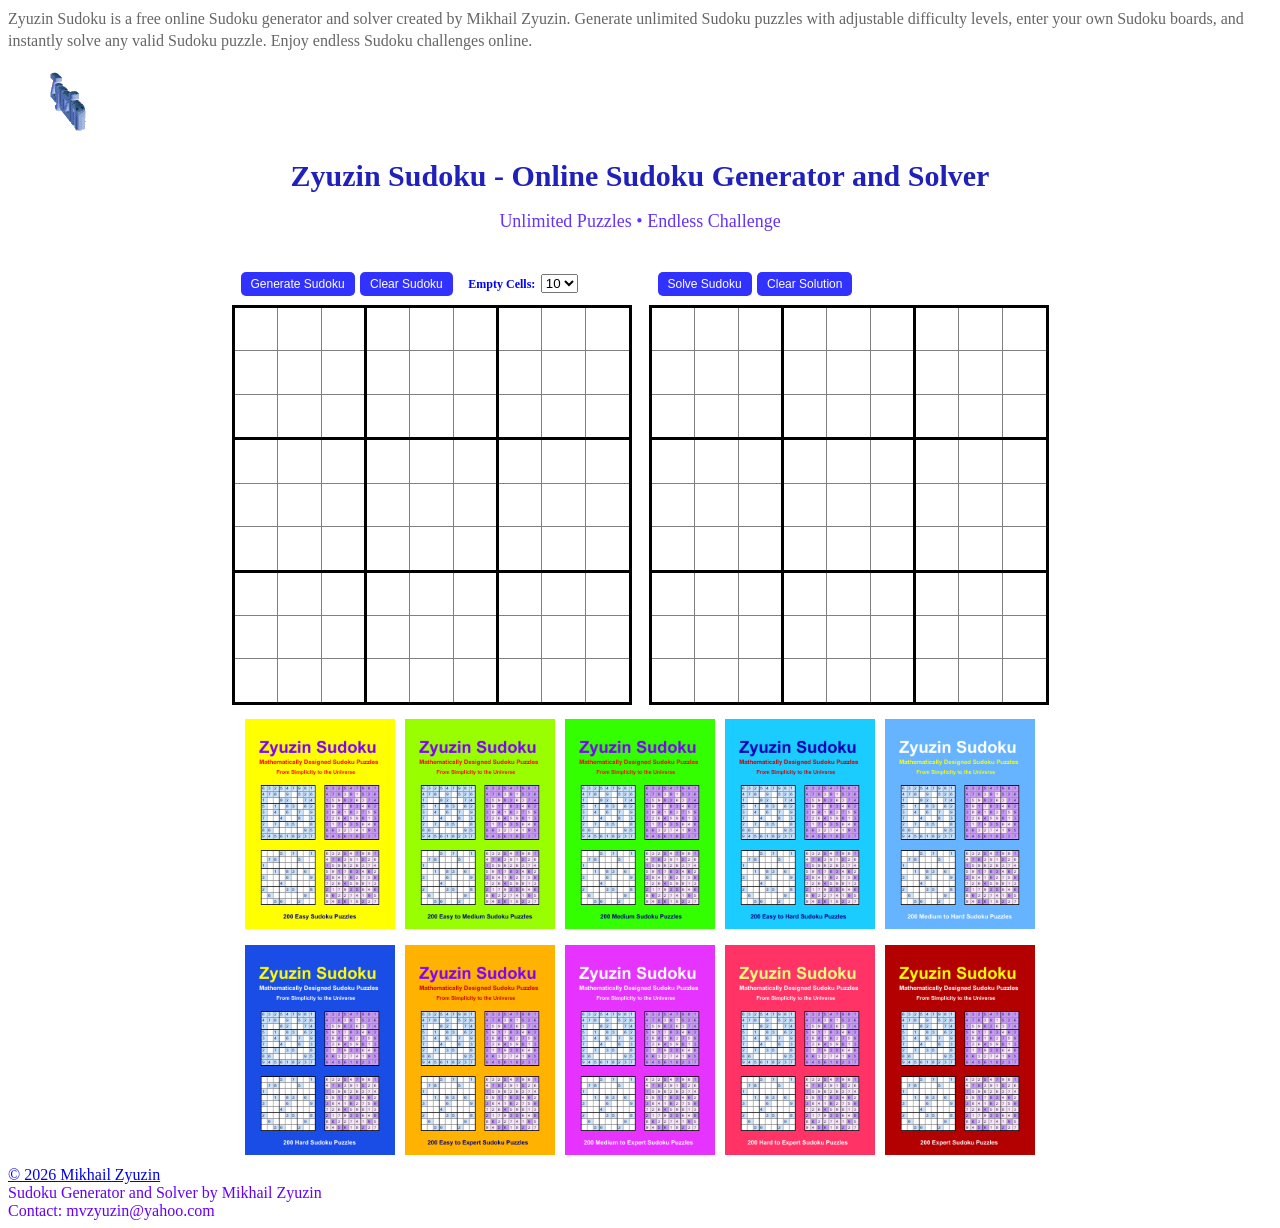
==== index.html @ 565ea564 "Update index.html" ====
<!DOCTYPE html>
<html lang="en">

<head>

<!-- Google tag (gtag.js) -->
<script async src="https://www.googletagmanager.com/gtag/js?id=G-D65B7WXQ1Y"></script>
<script>
  window.dataLayer = window.dataLayer || [];
  function gtag(){dataLayer.push(arguments);}
  gtag('js', new Date());

  gtag('config', 'G-D65B7WXQ1Y');
</script>

  <meta charset="UTF-8">
  <meta name="description" content="Online Sudoku generator and solver with adjustable difficulty, custom puzzle entry, and instant solutions. Unlimited puzzles and endless challenges.">
  <meta name="keywords" content="sudoku, sudoku generator, sudoku solver, online sudoku, sudoku puzzle">
  <meta name="viewport" content="width=device-width, initial-scale=1.0">
  <meta name="author" content="Mikhail Zyuzin">

  <title>Zyuzin Sudoku by Mikhail Zyuzin - Online Sudoku Generator and Solver</title>

  <link rel="stylesheet" href="ZyuzinStyle.css">

<!-- https://zyuzinsudoku.github.io -->
<script data-goatcounter="https://zyuzinsudokugithub.goatcounter.com/count"
        async src="//gc.zgo.at/count.js"></script>

<!-- https://https://zyuzinnetlify
<script data-goatcounter="https://zyuzinnetlify.goatcounter.com/count"
        async src="//gc.zgo.at/count.js"></script>
 -->

<!-- zyuzin clarity code for https://zyuzintechnologies.netlify.app
<script type="text/javascript">
    (function(c,l,a,r,i,t,y){
        c[a]=c[a]||function(){(c[a].q=c[a].q||[]).push(arguments)};
        t=l.createElement(r);t.async=1;t.src="https://www.clarity.ms/tag/"+i;
        y=l.getElementsByTagName(r)[0];y.parentNode.insertBefore(t,y);
    })(window, document, "clarity", "script", "x8ys8h2izf");
</script>
-->

<!-- zyuzin clarity code for zyuzinsudoku.github.io -->
<script type="text/javascript">
    (function(c,l,a,r,i,t,y){
        c[a]=c[a]||function(){(c[a].q=c[a].q||[]).push(arguments)};
        t=l.createElement(r);t.async=1;t.src="https://www.clarity.ms/tag/"+i;
        y=l.getElementsByTagName(r)[0];y.parentNode.insertBefore(t,y);
    })(window, document, "clarity", "script", "xbl19ijlrc");
</script>

</head>

<body>

<p class="seo-text">
Zyuzin Sudoku is a free online Sudoku generator and solver created by Mikhail Zyuzin.
Generate unlimited Sudoku puzzles with adjustable difficulty levels, enter your own Sudoku boards,
and instantly solve any valid Sudoku puzzle. Enjoy endless Sudoku challenges online.
</p>

<a href="ZyuzinResume.html"><img src="ZyuzinLogo.gif" alt="Mikhail Zyuzin Resume"></a>

    <h1>Zyuzin Sudoku - Online Sudoku Generator and Solver</h1>
    <h3>Unlimited Puzzles • Endless Challenge</h3>

<table class="main-table">
  <tr>
    <td>

<table class="menu-table">
 <tr>
 <td>
<button type="button" class="btn-primary" onclick="GenerateSudoku()">Generate Sudoku</button>
<button type="button" class="btn-primary" onclick="ClearSudoku()">Clear Sudoku</button>

<label style="color: blue; font-size: 12px;">Empty Cells:</label>
<select name="emptycells" id="emptycells">
  <option value="10">10</option>
  <option value="20">20</option>
  <option value="30">30</option>
  <option value="40">40</option>
  <option value="50">50</option>
  <option value="60">60</option>
  <option value="70">70</option>
</select>

</td>
</tr>
</table> <!-- menu-table -->

<table class="child-table">
  <tr>
    <td><input type="text" class="txt_main" id="a00" inputmode="numeric" pattern="[1-9]" oninput="this.value = this.value.replace(/[^1-9]/g, '')"></td>
    <td><input type="text" class="txt_main" id="a01" inputmode="numeric" pattern="[1-9]" oninput="this.value = this.value.replace(/[^1-9]/g, '')"></td>
    <td><input type="text" class="txt_main" id="a02" inputmode="numeric" pattern="[1-9]" oninput="this.value = this.value.replace(/[^1-9]/g, '')"></td>
    <td><input type="text" class="txt_main" id="a03" inputmode="numeric" pattern="[1-9]" oninput="this.value = this.value.replace(/[^1-9]/g, '')"></td>
    <td><input type="text" class="txt_main" id="a04" inputmode="numeric" pattern="[1-9]" oninput="this.value = this.value.replace(/[^1-9]/g, '')"></td>
    <td><input type="text" class="txt_main" id="a05" inputmode="numeric" pattern="[1-9]" oninput="this.value = this.value.replace(/[^1-9]/g, '')"></td>
    <td><input type="text" class="txt_main" id="a06" inputmode="numeric" pattern="[1-9]" oninput="this.value = this.value.replace(/[^1-9]/g, '')"></td>
    <td><input type="text" class="txt_main" id="a07" inputmode="numeric" pattern="[1-9]" oninput="this.value = this.value.replace(/[^1-9]/g, '')"></td>
    <td><input type="text" class="txt_main" id="a08" inputmode="numeric" pattern="[1-9]" oninput="this.value = this.value.replace(/[^1-9]/g, '')"></td>
  </tr>
  <tr>
    <td><input type="text" class="txt_main" id="a10" inputmode="numeric" pattern="[1-9]" oninput="this.value = this.value.replace(/[^1-9]/g, '')"></td>
    <td><input type="text" class="txt_main" id="a11" inputmode="numeric" pattern="[1-9]" oninput="this.value = this.value.replace(/[^1-9]/g, '')"></td>
    <td><input type="text" class="txt_main" id="a12" inputmode="numeric" pattern="[1-9]" oninput="this.value = this.value.replace(/[^1-9]/g, '')"></td>
    <td><input type="text" class="txt_main" id="a13" inputmode="numeric" pattern="[1-9]" oninput="this.value = this.value.replace(/[^1-9]/g, '')"></td>
    <td><input type="text" class="txt_main" id="a14" inputmode="numeric" pattern="[1-9]" oninput="this.value = this.value.replace(/[^1-9]/g, '')"></td>
    <td><input type="text" class="txt_main" id="a15" inputmode="numeric" pattern="[1-9]" oninput="this.value = this.value.replace(/[^1-9]/g, '')"></td>
    <td><input type="text" class="txt_main" id="a16" inputmode="numeric" pattern="[1-9]" oninput="this.value = this.value.replace(/[^1-9]/g, '')"></td>
    <td><input type="text" class="txt_main" id="a17" inputmode="numeric" pattern="[1-9]" oninput="this.value = this.value.replace(/[^1-9]/g, '')"></td>
    <td><input type="text" class="txt_main" id="a18" inputmode="numeric" pattern="[1-9]" oninput="this.value = this.value.replace(/[^1-9]/g, '')"></td>
  </tr>
  <tr>
    <td><input type="text" class="txt_main" id="a20" inputmode="numeric" pattern="[1-9]" oninput="this.value = this.value.replace(/[^1-9]/g, '')"></td>
    <td><input type="text" class="txt_main" id="a21" inputmode="numeric" pattern="[1-9]" oninput="this.value = this.value.replace(/[^1-9]/g, '')"></td>
    <td><input type="text" class="txt_main" id="a22" inputmode="numeric" pattern="[1-9]" oninput="this.value = this.value.replace(/[^1-9]/g, '')"></td>
    <td><input type="text" class="txt_main" id="a23" inputmode="numeric" pattern="[1-9]" oninput="this.value = this.value.replace(/[^1-9]/g, '')"></td>
    <td><input type="text" class="txt_main" id="a24" inputmode="numeric" pattern="[1-9]" oninput="this.value = this.value.replace(/[^1-9]/g, '')"></td>
    <td><input type="text" class="txt_main" id="a25" inputmode="numeric" pattern="[1-9]" oninput="this.value = this.value.replace(/[^1-9]/g, '')"></td>
    <td><input type="text" class="txt_main" id="a26" inputmode="numeric" pattern="[1-9]" oninput="this.value = this.value.replace(/[^1-9]/g, '')"></td>
    <td><input type="text" class="txt_main" id="a27" inputmode="numeric" pattern="[1-9]" oninput="this.value = this.value.replace(/[^1-9]/g, '')"></td>
    <td><input type="text" class="txt_main" id="a28" inputmode="numeric" pattern="[1-9]" oninput="this.value = this.value.replace(/[^1-9]/g, '')"></td>
  </tr>
  <tr>
    <td><input type="text" class="txt_main" id="a30" inputmode="numeric" pattern="[1-9]" oninput="this.value = this.value.replace(/[^1-9]/g, '')"></td>
    <td><input type="text" class="txt_main" id="a31" inputmode="numeric" pattern="[1-9]" oninput="this.value = this.value.replace(/[^1-9]/g, '')"></td>
    <td><input type="text" class="txt_main" id="a32" inputmode="numeric" pattern="[1-9]" oninput="this.value = this.value.replace(/[^1-9]/g, '')"></td>
    <td><input type="text" class="txt_main" id="a33" inputmode="numeric" pattern="[1-9]" oninput="this.value = this.value.replace(/[^1-9]/g, '')"></td>
    <td><input type="text" class="txt_main" id="a34" inputmode="numeric" pattern="[1-9]" oninput="this.value = this.value.replace(/[^1-9]/g, '')"></td>
    <td><input type="text" class="txt_main" id="a35" inputmode="numeric" pattern="[1-9]" oninput="this.value = this.value.replace(/[^1-9]/g, '')"></td>
    <td><input type="text" class="txt_main" id="a36" inputmode="numeric" pattern="[1-9]" oninput="this.value = this.value.replace(/[^1-9]/g, '')"></td>
    <td><input type="text" class="txt_main" id="a37" inputmode="numeric" pattern="[1-9]" oninput="this.value = this.value.replace(/[^1-9]/g, '')"></td>
    <td><input type="text" class="txt_main" id="a38" inputmode="numeric" pattern="[1-9]" oninput="this.value = this.value.replace(/[^1-9]/g, '')"></td>
  </tr>
  <tr>
    <td><input type="text" class="txt_main" id="a40" inputmode="numeric" pattern="[1-9]" oninput="this.value = this.value.replace(/[^1-9]/g, '')"></td>
    <td><input type="text" class="txt_main" id="a41" inputmode="numeric" pattern="[1-9]" oninput="this.value = this.value.replace(/[^1-9]/g, '')"></td>
    <td><input type="text" class="txt_main" id="a42" inputmode="numeric" pattern="[1-9]" oninput="this.value = this.value.replace(/[^1-9]/g, '')"></td>
    <td><input type="text" class="txt_main" id="a43" inputmode="numeric" pattern="[1-9]" oninput="this.value = this.value.replace(/[^1-9]/g, '')"></td>
    <td><input type="text" class="txt_main" id="a44" inputmode="numeric" pattern="[1-9]" oninput="this.value = this.value.replace(/[^1-9]/g, '')"></td>
    <td><input type="text" class="txt_main" id="a45" inputmode="numeric" pattern="[1-9]" oninput="this.value = this.value.replace(/[^1-9]/g, '')"></td>
    <td><input type="text" class="txt_main" id="a46" inputmode="numeric" pattern="[1-9]" oninput="this.value = this.value.replace(/[^1-9]/g, '')"></td>
    <td><input type="text" class="txt_main" id="a47" inputmode="numeric" pattern="[1-9]" oninput="this.value = this.value.replace(/[^1-9]/g, '')"></td>
    <td><input type="text" class="txt_main" id="a48" inputmode="numeric" pattern="[1-9]" oninput="this.value = this.value.replace(/[^1-9]/g, '')"></td>
  </tr>
  <tr>
    <td><input type="text" class="txt_main" id="a50" inputmode="numeric" pattern="[1-9]" oninput="this.value = this.value.replace(/[^1-9]/g, '')"></td>
    <td><input type="text" class="txt_main" id="a51" inputmode="numeric" pattern="[1-9]" oninput="this.value = this.value.replace(/[^1-9]/g, '')"></td>
    <td><input type="text" class="txt_main" id="a52" inputmode="numeric" pattern="[1-9]" oninput="this.value = this.value.replace(/[^1-9]/g, '')"></td>
    <td><input type="text" class="txt_main" id="a53" inputmode="numeric" pattern="[1-9]" oninput="this.value = this.value.replace(/[^1-9]/g, '')"></td>
    <td><input type="text" class="txt_main" id="a54" inputmode="numeric" pattern="[1-9]" oninput="this.value = this.value.replace(/[^1-9]/g, '')"></td>
    <td><input type="text" class="txt_main" id="a55" inputmode="numeric" pattern="[1-9]" oninput="this.value = this.value.replace(/[^1-9]/g, '')"></td>
    <td><input type="text" class="txt_main" id="a56" inputmode="numeric" pattern="[1-9]" oninput="this.value = this.value.replace(/[^1-9]/g, '')"></td>
    <td><input type="text" class="txt_main" id="a57" inputmode="numeric" pattern="[1-9]" oninput="this.value = this.value.replace(/[^1-9]/g, '')"></td>
    <td><input type="text" class="txt_main" id="a58" inputmode="numeric" pattern="[1-9]" oninput="this.value = this.value.replace(/[^1-9]/g, '')"></td>
  </tr>
  <tr>
    <td><input type="text" class="txt_main" id="a60" inputmode="numeric" pattern="[1-9]" oninput="this.value = this.value.replace(/[^1-9]/g, '')"></td>
    <td><input type="text" class="txt_main" id="a61" inputmode="numeric" pattern="[1-9]" oninput="this.value = this.value.replace(/[^1-9]/g, '')"></td>
    <td><input type="text" class="txt_main" id="a62" inputmode="numeric" pattern="[1-9]" oninput="this.value = this.value.replace(/[^1-9]/g, '')"></td>
    <td><input type="text" class="txt_main" id="a63" inputmode="numeric" pattern="[1-9]" oninput="this.value = this.value.replace(/[^1-9]/g, '')"></td>
    <td><input type="text" class="txt_main" id="a64" inputmode="numeric" pattern="[1-9]" oninput="this.value = this.value.replace(/[^1-9]/g, '')"></td>
    <td><input type="text" class="txt_main" id="a65" inputmode="numeric" pattern="[1-9]" oninput="this.value = this.value.replace(/[^1-9]/g, '')"></td>
    <td><input type="text" class="txt_main" id="a66" inputmode="numeric" pattern="[1-9]" oninput="this.value = this.value.replace(/[^1-9]/g, '')"></td>
    <td><input type="text" class="txt_main" id="a67" inputmode="numeric" pattern="[1-9]" oninput="this.value = this.value.replace(/[^1-9]/g, '')"></td>
    <td><input type="text" class="txt_main" id="a68" inputmode="numeric" pattern="[1-9]" oninput="this.value = this.value.replace(/[^1-9]/g, '')"></td>
  </tr>
  <tr>
    <td><input type="text" class="txt_main" id="a70" inputmode="numeric" pattern="[1-9]" oninput="this.value = this.value.replace(/[^1-9]/g, '')"></td>
    <td><input type="text" class="txt_main" id="a71" inputmode="numeric" pattern="[1-9]" oninput="this.value = this.value.replace(/[^1-9]/g, '')"></td>
    <td><input type="text" class="txt_main" id="a72" inputmode="numeric" pattern="[1-9]" oninput="this.value = this.value.replace(/[^1-9]/g, '')"></td>
    <td><input type="text" class="txt_main" id="a73" inputmode="numeric" pattern="[1-9]" oninput="this.value = this.value.replace(/[^1-9]/g, '')"></td>
    <td><input type="text" class="txt_main" id="a74" inputmode="numeric" pattern="[1-9]" oninput="this.value = this.value.replace(/[^1-9]/g, '')"></td>
    <td><input type="text" class="txt_main" id="a75" inputmode="numeric" pattern="[1-9]" oninput="this.value = this.value.replace(/[^1-9]/g, '')"></td>
    <td><input type="text" class="txt_main" id="a76" inputmode="numeric" pattern="[1-9]" oninput="this.value = this.value.replace(/[^1-9]/g, '')"></td>
    <td><input type="text" class="txt_main" id="a77" inputmode="numeric" pattern="[1-9]" oninput="this.value = this.value.replace(/[^1-9]/g, '')"></td>
    <td><input type="text" class="txt_main" id="a78" inputmode="numeric" pattern="[1-9]" oninput="this.value = this.value.replace(/[^1-9]/g, '')"></td>
  </tr>
  <tr>
    <td><input type="text" class="txt_main" id="a80" inputmode="numeric" pattern="[1-9]" oninput="this.value = this.value.replace(/[^1-9]/g, '')"></td>
    <td><input type="text" class="txt_main" id="a81" inputmode="numeric" pattern="[1-9]" oninput="this.value = this.value.replace(/[^1-9]/g, '')"></td>
    <td><input type="text" class="txt_main" id="a82" inputmode="numeric" pattern="[1-9]" oninput="this.value = this.value.replace(/[^1-9]/g, '')"></td>
    <td><input type="text" class="txt_main" id="a83" inputmode="numeric" pattern="[1-9]" oninput="this.value = this.value.replace(/[^1-9]/g, '')"></td>
    <td><input type="text" class="txt_main" id="a84" inputmode="numeric" pattern="[1-9]" oninput="this.value = this.value.replace(/[^1-9]/g, '')"></td>
    <td><input type="text" class="txt_main" id="a85" inputmode="numeric" pattern="[1-9]" oninput="this.value = this.value.replace(/[^1-9]/g, '')"></td>
    <td><input type="text" class="txt_main" id="a86" inputmode="numeric" pattern="[1-9]" oninput="this.value = this.value.replace(/[^1-9]/g, '')"></td>
    <td><input type="text" class="txt_main" id="a87" inputmode="numeric" pattern="[1-9]" oninput="this.value = this.value.replace(/[^1-9]/g, '')"></td>
    <td><input type="text" class="txt_main" id="a88" inputmode="numeric" pattern="[1-9]" oninput="this.value = this.value.replace(/[^1-9]/g, '')"></td>
  </tr>

</table> <!-- child-table -->

    </td>
    <td>

<table class="menu-table">
<tr>
<td>
<button type="button" class="btn-primary" onclick="SolveSudokuZyuzin()">Solve Sudoku</button>
<button type="button" class="btn-primary" onclick="ClearSolution()">Clear Solution</button>
</tr>
</td>
</table> <!-- menu-table -->

<table class="child-table">
  <tr>
    <td id="b00"></td>
    <td id="b01"></td>
    <td id="b02"></td>
    <td id="b03"></td>
    <td id="b04"></td>
    <td id="b05"></td>
    <td id="b06"></td>
    <td id="b07"></td>
    <td id="b08"></td>
  </tr>
  <tr>
    <td id="b10"></td>
    <td id="b11"></td>
    <td id="b12"></td>
    <td id="b13"></td>
    <td id="b14"></td>
    <td id="b15"></td>
    <td id="b16"></td>
    <td id="b17"></td>
    <td id="b18"></td>
  </tr>
  <tr>
    <td id="b20"></td>
    <td id="b21"></td>
    <td id="b22"></td>
    <td id="b23"></td>
    <td id="b24"></td>
    <td id="b25"></td>
    <td id="b26"></td>
    <td id="b27"></td>
    <td id="b28"></td>
  </tr>
  <tr>
    <td id="b30"></td>
    <td id="b31"></td>
    <td id="b32"></td>
    <td id="b33"></td>
    <td id="b34"></td>
    <td id="b35"></td>
    <td id="b36"></td>
    <td id="b37"></td>
    <td id="b38"></td>
  </tr>
  <tr>
    <td id="b40"></td>
    <td id="b41"></td>
    <td id="b42"></td>
    <td id="b43"></td>
    <td id="b44"></td>
    <td id="b45"></td>
    <td id="b46"></td>
    <td id="b47"></td>
    <td id="b48"></td>
  </tr>
  <tr>
    <td id="b50"></td>
    <td id="b51"></td>
    <td id="b52"></td>
    <td id="b53"></td>
    <td id="b54"></td>
    <td id="b55"></td>
    <td id="b56"></td>
    <td id="b57"></td>
    <td id="b58"></td>
  </tr>
  <tr>
    <td id="b60"></td>
    <td id="b61"></td>
    <td id="b62"></td>
    <td id="b63"></td>
    <td id="b64"></td>
    <td id="b65"></td>
    <td id="b66"></td>
    <td id="b67"></td>
    <td id="b68"></td>
  </tr>
  <tr>
    <td id="b70"></td>
    <td id="b71"></td>
    <td id="b72"></td>
    <td id="b73"></td>
    <td id="b74"></td>
    <td id="b75"></td>
    <td id="b76"></td>
    <td id="b77"></td>
    <td id="b78"></td>
  </tr>
  <tr>
    <td id="b80"></td>
    <td id="b81"></td>
    <td id="b82"></td>
    <td id="b83"></td>
    <td id="b84"></td>
    <td id="b85"></td>
    <td id="b86"></td>
    <td id="b87"></td>
    <td id="b88"></td>
  </tr>
</table> <!-- child-table -->

    </td>
  </tr>
</table> <!-- main-table -->

<!--
<ul>
    <li><a href="mvzyuzin.gumroad.com/l/prqxoy">Zyuzin Sudoku Book 200 Easy</a></li>
    <li><a href="mvzyuzin.gumroad.com/l/tgrbd">Zyuzin Sudoku Book 200 Easy-Medium</a></li>
    <li><a href="mvzyuzin.gumroad.com/l/pexjwo">Zyuzin Sudoku Book 200 Medium</a></li>
    <li><a href="mvzyuzin.gumroad.com/l/cirii">Zyuzin Sudoku Book 200 Easy-Hard</a></li>
    <li><a href="mvzyuzin.gumroad.com/l/ijlyk">Zyuzin Sudoku Book 200 Medium-Hard</a></li>
    <li><a href="mvzyuzin.gumroad.com/l/zcqxch">Zyuzin Sudoku Book 200 Hard</a></li>
    <li><a href="mvzyuzin.gumroad.com/l/ssqut">Zyuzin Sudoku Book 200 Easy-Expert</a></li>
    <li><a href="mvzyuzin.gumroad.com/l/kgzjwp">Zyuzin Sudoku Book 200 Medium-Expert</a></li>
    <li><a href="mvzyuzin.gumroad.com/l/sbpeo">Zyuzin Sudoku Book 200 Hard-Expert</a></li>
    <li><a href="mvzyuzin.gumroad.com/l/xpugpn">Zyuzin Sudoku Book 200 Expert</a></li>
    <li><a href="https://mvzyuzin.gumroad.com/l/oexip">Zyuzin Sudoku Book 2000 Sudoku Puzzle Bundle</a></li>
</ul>
-->

<table class="link-table">
<tr>
<td align="center"><a href="https://mvzyuzin.gumroad.com/l/prqxoy" target="_blank"><img src="Zyuzin Sudoku Book Logo 200 Easy.png" alt="Site 1" width="150"></a></td>
<td align="center"><a href="https://mvzyuzin.gumroad.com/l/tgrbd" target="_blank"><img src="Zyuzin Sudoku Book Logo 200 Easy-Medium.png" alt="Site 2" width="150"></a></td>
<td align="center"><a href="https://mvzyuzin.gumroad.com/l/pexjwo" target="_blank"><img src="Zyuzin Sudoku Book Logo 200 Medium.png" alt="Site 1" width="150"></a></td>
<td align="center"><a href="https://mvzyuzin.gumroad.com/l/cirii" target="_blank"><img src="Zyuzin Sudoku Book Logo 200 Easy-Hard.png" alt="Site 1" width="150"></a></td>
<td align="center"><a href="https://mvzyuzin.gumroad.com/l/ijlyk" target="_blank"><img src="Zyuzin Sudoku Book Logo 200 Medium-Hard.png" alt="Site 1" width="150"></a></td>
</tr>
<tr>
<td align="center"><a href="https://mvzyuzin.gumroad.com/l/zcqxch" target="_blank"><img src="Zyuzin Sudoku Book Logo 200 Hard.png" alt="Site 1" width="150"></a></td>
<td align="center"><a href="https://mvzyuzin.gumroad.com/l/ssqut" target="_blank"><img src="Zyuzin Sudoku Book Logo 200 Easy-Expert.png" alt="Site 1" width="150"></a></td>
<td align="center"><a href="https://mvzyuzin.gumroad.com/l/kgzjwp" target="_blank"><img src="Zyuzin Sudoku Book Logo 200 Medium-Expert.png" alt="Site 1" width="150"></a></td>
<td align="center"><a href="https://mvzyuzin.gumroad.com/l/sbpeo" target="_blank"><img src="Zyuzin Sudoku Book Logo 200 Hard-Expert.png" alt="Site 1" width="150"></a></td>
<td align="center"><a href="https://mvzyuzin.gumroad.com/l/xpugpn" target="_blank"><img src="Zyuzin Sudoku Book Logo 200 Expert.png" alt="Site 1" width="150"></a></td>
</tr>
</table>

<footer>
    <a href="ZyuzinResume.html">© 2026 Mikhail Zyuzin</a><br>
    Sudoku Generator and Solver by Mikhail Zyuzin<br>
    Contact: mvzyuzin@yahoo.com
</footer>

<script src="ZyuzinJavaScript.js"></script>

<script>
window.addEventListener('load', function() {
    const loadTime = performance.now();
    console.log('Page loaded in ' + loadTime.toFixed(0) + ' ms');
});
</script>

</body>
</html>
---- ZyuzinStyle.css ----
.seo-text {
  font-size: 16px;
  color: #666666;
  margin: 0 0 15px 0;
  line-height: 1.4;
}

h1 {
  text-align: center;
  font-size: 30px;
  color: #2020BB;
  margin-bottom: 10px;
}

h2 {
  text-align: center;
  font-size: 18px;
  color: #404040;
  margin-top: 1;
  margin-bottom: 1;
}

h3 {
  text-align: center;
  font-size: 18px;
  color: #6432FF;
  font-weight: normal;
  margin-top: 1;
}

label {
  margin-left: 10px; /* Pushes the label 10px to the right */
  color: blue;
}

.btn-primary {
  background-color: #3232FF; /* Blue background */
  color: white;              /* White text */
  padding: 5px 10px;         /* Space around text */
  border: none;              /* Remove default border */
  border-radius: 5px;        /* Rounded corners */
  cursor: pointer;           /* Hand cursor on hover */
  font-size: 12px;
  transition: 0.3s;          /* Smooth transition for effects */
}

/* Hover state */
.btn-primary:hover {
  background-color: #0056b3; /* Darker blue on hover */
}

.btn-test {
  background-color: green; /* Blue background */
  color: white;              /* White text */
  padding: 5px 10px;         /* Space around text */
  border: none;              /* Remove default border */
  border-radius: 5px;        /* Rounded corners */
  cursor: pointer;           /* Hand cursor on hover */
  font-size: 12px;
  transition: 0.3s;          /* Smooth transition for effects */
}

/* Hover state */
.btn-test:hover {
  background-color: #0056b3; /* Darker blue on hover */
}

table {
  border-collapse: collapse; /* Merges double borders into one line */
  border: none; /* Removes the border entirely */
}

.link-table {
  border: none;
  padding: 5px;
  margin-left: auto;
  margin-right: auto;
}

.link-table th, .link-table td {
  border: none;
  padding: 5px;
}

.main-table {
  margin-left: auto;
  margin-right: auto;
  border-color: black;
}

.main-table th, .main-table td {
    border-color: white
}

.menu-table th, .menu-table td {
    border-color: white;
}

.child-table {
    border-collapse: collapse;
    table-layout: fixed;
    width: 400px;
    height: 400px;
    border: 3px solid black;
}

.child-table th, .child-table td {
    border-color: grey;
}

th, td {
  border: 1px solid black; /* Applies the single line border */
  padding: 8px;           /* Adds space inside the cells */
  color: #646464;
  font-size: 22px;
  font-weight: bold; 
  text-align: center;
}

.child-table td:nth-child(3n) { border-right: 3px solid black; }
.child-table tr:nth-child(3n) td { border-bottom: 3px solid black; }

td:empty::after {
  content: "\00a0"; /* Non-breaking space */
  visibility: hidden;
}

input[type="text"] {
  text-align: center;
}

.txt_main {
  border: none; /*Removes the default static border */
  outline: none; /* Removes the highlight/border when clicked (focus) */
  width: 1ch;
  color: #323232;
  font-size: 20px;
  font-weight: bold; 
  text-align: center;
}

.txt-test {
  color: red;
  font-size: 12px;
}

input[type="number"] {
  width: 1ch;
  border: none; /*Removes the default static border */
}

footer {
  background-color: white;
  color: #6400ff;
/* padding: 20px; */
}
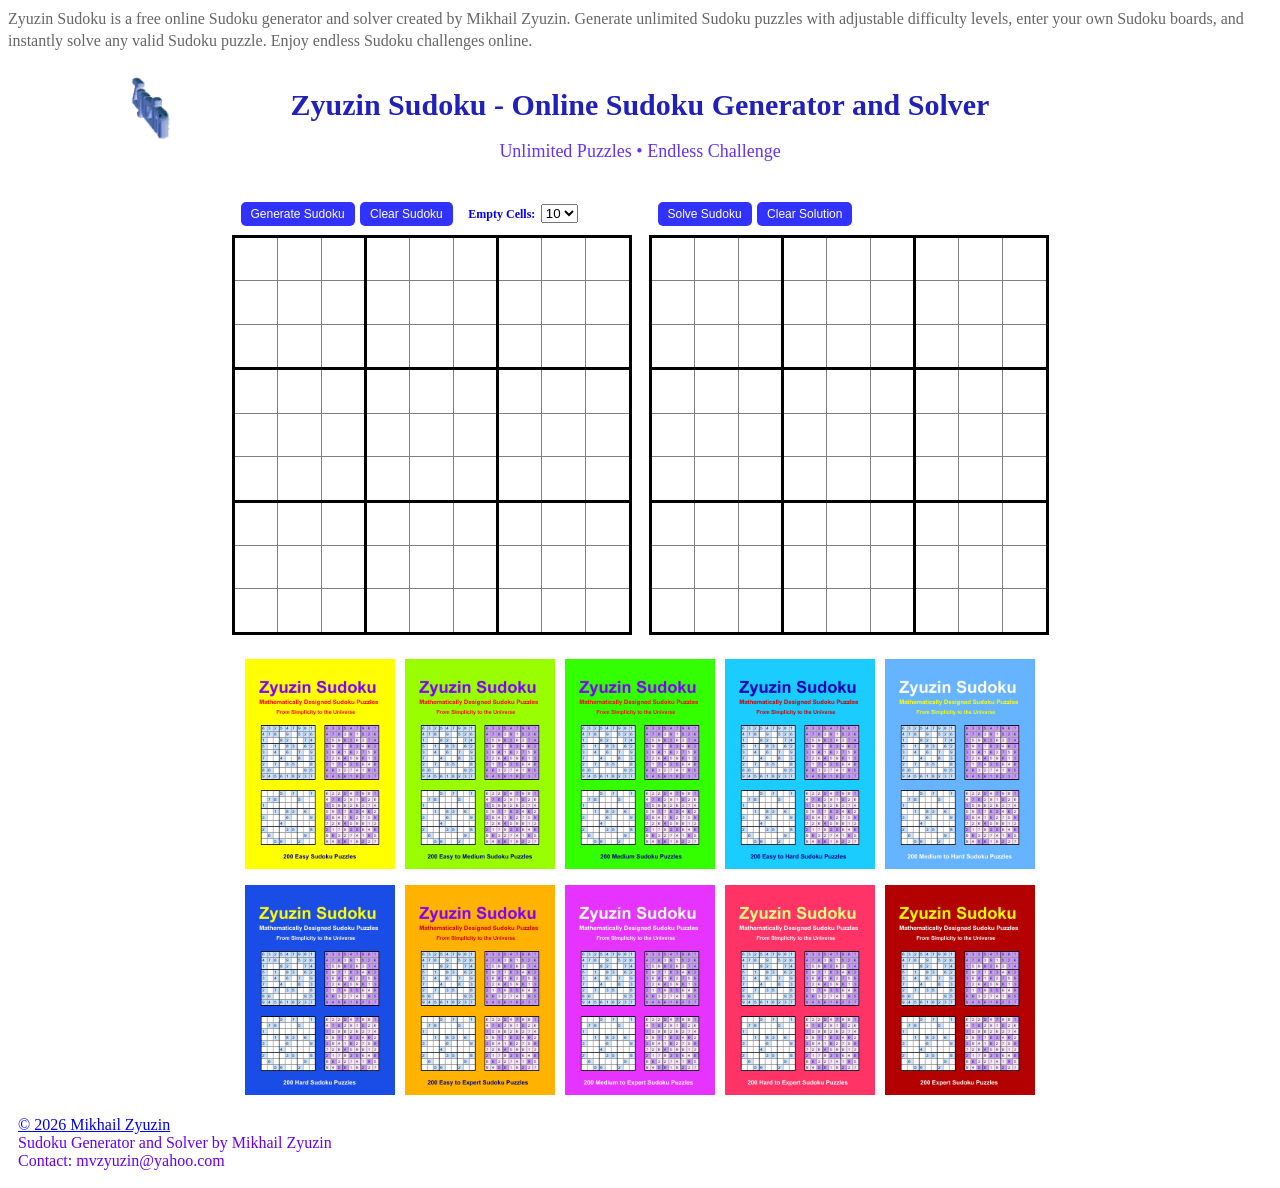
==== commit 0676ef8e: "Update index.html" ====
--- a/index.html
+++ b/index.html
@@ -23,9 +23,10 @@
 
   <link rel="stylesheet" href="ZyuzinStyle.css">
 
-<!-- https://zyuzinsudoku.github.io -->
+<!-- https://zyuzinsudoku.github.io
 <script data-goatcounter="https://zyuzinsudokugithub.goatcounter.com/count"
         async src="//gc.zgo.at/count.js"></script>
+-->
 
 <!-- https://https://zyuzinnetlify
 <script data-goatcounter="https://zyuzinnetlify.goatcounter.com/count"
@@ -61,9 +62,10 @@
 and instantly solve any valid Sudoku puzzle. Enjoy endless Sudoku challenges online.
 </p>
 
-<a href="ZyuzinResume.html"><img src="ZyuzinLogo.gif" alt="Mikhail Zyuzin Resume"></a>
-
+<div class="header">
+    <a href="ZyuzinResume.html"><img class="logo" src="ZyuzinLogo.gif" alt="Mikhail Zyuzin Resume"></a>
     <h1>Zyuzin Sudoku - Online Sudoku Generator and Solver</h1>
+</div>
     <h3>Unlimited Puzzles • Endless Challenge</h3>
 
 <table class="main-table">
@@ -93,103 +95,105 @@
 
 <table class="child-table">
   <tr>
-    <td><input type="text" class="txt_main" id="a00" inputmode="numeric" pattern="[1-9]" oninput="this.value = this.value.replace(/[^1-9]/g, '')"></td>
-    <td><input type="text" class="txt_main" id="a01" inputmode="numeric" pattern="[1-9]" oninput="this.value = this.value.replace(/[^1-9]/g, '')"></td>
-    <td><input type="text" class="txt_main" id="a02" inputmode="numeric" pattern="[1-9]" oninput="this.value = this.value.replace(/[^1-9]/g, '')"></td>
-    <td><input type="text" class="txt_main" id="a03" inputmode="numeric" pattern="[1-9]" oninput="this.value = this.value.replace(/[^1-9]/g, '')"></td>
-    <td><input type="text" class="txt_main" id="a04" inputmode="numeric" pattern="[1-9]" oninput="this.value = this.value.replace(/[^1-9]/g, '')"></td>
-    <td><input type="text" class="txt_main" id="a05" inputmode="numeric" pattern="[1-9]" oninput="this.value = this.value.replace(/[^1-9]/g, '')"></td>
-    <td><input type="text" class="txt_main" id="a06" inputmode="numeric" pattern="[1-9]" oninput="this.value = this.value.replace(/[^1-9]/g, '')"></td>
-    <td><input type="text" class="txt_main" id="a07" inputmode="numeric" pattern="[1-9]" oninput="this.value = this.value.replace(/[^1-9]/g, '')"></td>
-    <td><input type="text" class="txt_main" id="a08" inputmode="numeric" pattern="[1-9]" oninput="this.value = this.value.replace(/[^1-9]/g, '')"></td>
-  </tr>
-  <tr>
-    <td><input type="text" class="txt_main" id="a10" inputmode="numeric" pattern="[1-9]" oninput="this.value = this.value.replace(/[^1-9]/g, '')"></td>
-    <td><input type="text" class="txt_main" id="a11" inputmode="numeric" pattern="[1-9]" oninput="this.value = this.value.replace(/[^1-9]/g, '')"></td>
-    <td><input type="text" class="txt_main" id="a12" inputmode="numeric" pattern="[1-9]" oninput="this.value = this.value.replace(/[^1-9]/g, '')"></td>
-    <td><input type="text" class="txt_main" id="a13" inputmode="numeric" pattern="[1-9]" oninput="this.value = this.value.replace(/[^1-9]/g, '')"></td>
-    <td><input type="text" class="txt_main" id="a14" inputmode="numeric" pattern="[1-9]" oninput="this.value = this.value.replace(/[^1-9]/g, '')"></td>
-    <td><input type="text" class="txt_main" id="a15" inputmode="numeric" pattern="[1-9]" oninput="this.value = this.value.replace(/[^1-9]/g, '')"></td>
-    <td><input type="text" class="txt_main" id="a16" inputmode="numeric" pattern="[1-9]" oninput="this.value = this.value.replace(/[^1-9]/g, '')"></td>
-    <td><input type="text" class="txt_main" id="a17" inputmode="numeric" pattern="[1-9]" oninput="this.value = this.value.replace(/[^1-9]/g, '')"></td>
-    <td><input type="text" class="txt_main" id="a18" inputmode="numeric" pattern="[1-9]" oninput="this.value = this.value.replace(/[^1-9]/g, '')"></td>
-  </tr>
-  <tr>
-    <td><input type="text" class="txt_main" id="a20" inputmode="numeric" pattern="[1-9]" oninput="this.value = this.value.replace(/[^1-9]/g, '')"></td>
-    <td><input type="text" class="txt_main" id="a21" inputmode="numeric" pattern="[1-9]" oninput="this.value = this.value.replace(/[^1-9]/g, '')"></td>
-    <td><input type="text" class="txt_main" id="a22" inputmode="numeric" pattern="[1-9]" oninput="this.value = this.value.replace(/[^1-9]/g, '')"></td>
-    <td><input type="text" class="txt_main" id="a23" inputmode="numeric" pattern="[1-9]" oninput="this.value = this.value.replace(/[^1-9]/g, '')"></td>
-    <td><input type="text" class="txt_main" id="a24" inputmode="numeric" pattern="[1-9]" oninput="this.value = this.value.replace(/[^1-9]/g, '')"></td>
-    <td><input type="text" class="txt_main" id="a25" inputmode="numeric" pattern="[1-9]" oninput="this.value = this.value.replace(/[^1-9]/g, '')"></td>
-    <td><input type="text" class="txt_main" id="a26" inputmode="numeric" pattern="[1-9]" oninput="this.value = this.value.replace(/[^1-9]/g, '')"></td>
-    <td><input type="text" class="txt_main" id="a27" inputmode="numeric" pattern="[1-9]" oninput="this.value = this.value.replace(/[^1-9]/g, '')"></td>
-    <td><input type="text" class="txt_main" id="a28" inputmode="numeric" pattern="[1-9]" oninput="this.value = this.value.replace(/[^1-9]/g, '')"></td>
-  </tr>
-  <tr>
-    <td><input type="text" class="txt_main" id="a30" inputmode="numeric" pattern="[1-9]" oninput="this.value = this.value.replace(/[^1-9]/g, '')"></td>
-    <td><input type="text" class="txt_main" id="a31" inputmode="numeric" pattern="[1-9]" oninput="this.value = this.value.replace(/[^1-9]/g, '')"></td>
-    <td><input type="text" class="txt_main" id="a32" inputmode="numeric" pattern="[1-9]" oninput="this.value = this.value.replace(/[^1-9]/g, '')"></td>
-    <td><input type="text" class="txt_main" id="a33" inputmode="numeric" pattern="[1-9]" oninput="this.value = this.value.replace(/[^1-9]/g, '')"></td>
-    <td><input type="text" class="txt_main" id="a34" inputmode="numeric" pattern="[1-9]" oninput="this.value = this.value.replace(/[^1-9]/g, '')"></td>
-    <td><input type="text" class="txt_main" id="a35" inputmode="numeric" pattern="[1-9]" oninput="this.value = this.value.replace(/[^1-9]/g, '')"></td>
-    <td><input type="text" class="txt_main" id="a36" inputmode="numeric" pattern="[1-9]" oninput="this.value = this.value.replace(/[^1-9]/g, '')"></td>
-    <td><input type="text" class="txt_main" id="a37" inputmode="numeric" pattern="[1-9]" oninput="this.value = this.value.replace(/[^1-9]/g, '')"></td>
-    <td><input type="text" class="txt_main" id="a38" inputmode="numeric" pattern="[1-9]" oninput="this.value = this.value.replace(/[^1-9]/g, '')"></td>
-  </tr>
-  <tr>
-    <td><input type="text" class="txt_main" id="a40" inputmode="numeric" pattern="[1-9]" oninput="this.value = this.value.replace(/[^1-9]/g, '')"></td>
-    <td><input type="text" class="txt_main" id="a41" inputmode="numeric" pattern="[1-9]" oninput="this.value = this.value.replace(/[^1-9]/g, '')"></td>
-    <td><input type="text" class="txt_main" id="a42" inputmode="numeric" pattern="[1-9]" oninput="this.value = this.value.replace(/[^1-9]/g, '')"></td>
-    <td><input type="text" class="txt_main" id="a43" inputmode="numeric" pattern="[1-9]" oninput="this.value = this.value.replace(/[^1-9]/g, '')"></td>
-    <td><input type="text" class="txt_main" id="a44" inputmode="numeric" pattern="[1-9]" oninput="this.value = this.value.replace(/[^1-9]/g, '')"></td>
-    <td><input type="text" class="txt_main" id="a45" inputmode="numeric" pattern="[1-9]" oninput="this.value = this.value.replace(/[^1-9]/g, '')"></td>
-    <td><input type="text" class="txt_main" id="a46" inputmode="numeric" pattern="[1-9]" oninput="this.value = this.value.replace(/[^1-9]/g, '')"></td>
-    <td><input type="text" class="txt_main" id="a47" inputmode="numeric" pattern="[1-9]" oninput="this.value = this.value.replace(/[^1-9]/g, '')"></td>
-    <td><input type="text" class="txt_main" id="a48" inputmode="numeric" pattern="[1-9]" oninput="this.value = this.value.replace(/[^1-9]/g, '')"></td>
-  </tr>
-  <tr>
-    <td><input type="text" class="txt_main" id="a50" inputmode="numeric" pattern="[1-9]" oninput="this.value = this.value.replace(/[^1-9]/g, '')"></td>
-    <td><input type="text" class="txt_main" id="a51" inputmode="numeric" pattern="[1-9]" oninput="this.value = this.value.replace(/[^1-9]/g, '')"></td>
-    <td><input type="text" class="txt_main" id="a52" inputmode="numeric" pattern="[1-9]" oninput="this.value = this.value.replace(/[^1-9]/g, '')"></td>
-    <td><input type="text" class="txt_main" id="a53" inputmode="numeric" pattern="[1-9]" oninput="this.value = this.value.replace(/[^1-9]/g, '')"></td>
-    <td><input type="text" class="txt_main" id="a54" inputmode="numeric" pattern="[1-9]" oninput="this.value = this.value.replace(/[^1-9]/g, '')"></td>
-    <td><input type="text" class="txt_main" id="a55" inputmode="numeric" pattern="[1-9]" oninput="this.value = this.value.replace(/[^1-9]/g, '')"></td>
-    <td><input type="text" class="txt_main" id="a56" inputmode="numeric" pattern="[1-9]" oninput="this.value = this.value.replace(/[^1-9]/g, '')"></td>
-    <td><input type="text" class="txt_main" id="a57" inputmode="numeric" pattern="[1-9]" oninput="this.value = this.value.replace(/[^1-9]/g, '')"></td>
-    <td><input type="text" class="txt_main" id="a58" inputmode="numeric" pattern="[1-9]" oninput="this.value = this.value.replace(/[^1-9]/g, '')"></td>
-  </tr>
-  <tr>
-    <td><input type="text" class="txt_main" id="a60" inputmode="numeric" pattern="[1-9]" oninput="this.value = this.value.replace(/[^1-9]/g, '')"></td>
-    <td><input type="text" class="txt_main" id="a61" inputmode="numeric" pattern="[1-9]" oninput="this.value = this.value.replace(/[^1-9]/g, '')"></td>
-    <td><input type="text" class="txt_main" id="a62" inputmode="numeric" pattern="[1-9]" oninput="this.value = this.value.replace(/[^1-9]/g, '')"></td>
-    <td><input type="text" class="txt_main" id="a63" inputmode="numeric" pattern="[1-9]" oninput="this.value = this.value.replace(/[^1-9]/g, '')"></td>
-    <td><input type="text" class="txt_main" id="a64" inputmode="numeric" pattern="[1-9]" oninput="this.value = this.value.replace(/[^1-9]/g, '')"></td>
-    <td><input type="text" class="txt_main" id="a65" inputmode="numeric" pattern="[1-9]" oninput="this.value = this.value.replace(/[^1-9]/g, '')"></td>
-    <td><input type="text" class="txt_main" id="a66" inputmode="numeric" pattern="[1-9]" oninput="this.value = this.value.replace(/[^1-9]/g, '')"></td>
-    <td><input type="text" class="txt_main" id="a67" inputmode="numeric" pattern="[1-9]" oninput="this.value = this.value.replace(/[^1-9]/g, '')"></td>
-    <td><input type="text" class="txt_main" id="a68" inputmode="numeric" pattern="[1-9]" oninput="this.value = this.value.replace(/[^1-9]/g, '')"></td>
-  </tr>
-  <tr>
-    <td><input type="text" class="txt_main" id="a70" inputmode="numeric" pattern="[1-9]" oninput="this.value = this.value.replace(/[^1-9]/g, '')"></td>
-    <td><input type="text" class="txt_main" id="a71" inputmode="numeric" pattern="[1-9]" oninput="this.value = this.value.replace(/[^1-9]/g, '')"></td>
-    <td><input type="text" class="txt_main" id="a72" inputmode="numeric" pattern="[1-9]" oninput="this.value = this.value.replace(/[^1-9]/g, '')"></td>
-    <td><input type="text" class="txt_main" id="a73" inputmode="numeric" pattern="[1-9]" oninput="this.value = this.value.replace(/[^1-9]/g, '')"></td>
-    <td><input type="text" class="txt_main" id="a74" inputmode="numeric" pattern="[1-9]" oninput="this.value = this.value.replace(/[^1-9]/g, '')"></td>
-    <td><input type="text" class="txt_main" id="a75" inputmode="numeric" pattern="[1-9]" oninput="this.value = this.value.replace(/[^1-9]/g, '')"></td>
-    <td><input type="text" class="txt_main" id="a76" inputmode="numeric" pattern="[1-9]" oninput="this.value = this.value.replace(/[^1-9]/g, '')"></td>
-    <td><input type="text" class="txt_main" id="a77" inputmode="numeric" pattern="[1-9]" oninput="this.value = this.value.replace(/[^1-9]/g, '')"></td>
-    <td><input type="text" class="txt_main" id="a78" inputmode="numeric" pattern="[1-9]" oninput="this.value = this.value.replace(/[^1-9]/g, '')"></td>
-  </tr>
-  <tr>
-    <td><input type="text" class="txt_main" id="a80" inputmode="numeric" pattern="[1-9]" oninput="this.value = this.value.replace(/[^1-9]/g, '')"></td>
-    <td><input type="text" class="txt_main" id="a81" inputmode="numeric" pattern="[1-9]" oninput="this.value = this.value.replace(/[^1-9]/g, '')"></td>
-    <td><input type="text" class="txt_main" id="a82" inputmode="numeric" pattern="[1-9]" oninput="this.value = this.value.replace(/[^1-9]/g, '')"></td>
-    <td><input type="text" class="txt_main" id="a83" inputmode="numeric" pattern="[1-9]" oninput="this.value = this.value.replace(/[^1-9]/g, '')"></td>
-    <td><input type="text" class="txt_main" id="a84" inputmode="numeric" pattern="[1-9]" oninput="this.value = this.value.replace(/[^1-9]/g, '')"></td>
-    <td><input type="text" class="txt_main" id="a85" inputmode="numeric" pattern="[1-9]" oninput="this.value = this.value.replace(/[^1-9]/g, '')"></td>
-    <td><input type="text" class="txt_main" id="a86" inputmode="numeric" pattern="[1-9]" oninput="this.value = this.value.replace(/[^1-9]/g, '')"></td>
-    <td><input type="text" class="txt_main" id="a87" inputmode="numeric" pattern="[1-9]" oninput="this.value = this.value.replace(/[^1-9]/g, '')"></td>
-    <td><input type="text" class="txt_main" id="a88" inputmode="numeric" pattern="[1-9]" oninput="this.value = this.value.replace(/[^1-9]/g, '')"></td>
+
+    <td><input type="text" class="txt_main" id="a00" maxlength="1" oninput="this.value = this.value.replace(/[^1-9]/g,'').slice(0,1);"></td>
+    <td><input type="text" class="txt_main" id="a01" maxlength="1" oninput="this.value = this.value.replace(/[^1-9]/g,'').slice(0,1);"></td>
+    <td><input type="text" class="txt_main" id="a02" maxlength="1" oninput="this.value = this.value.replace(/[^1-9]/g,'').slice(0,1);"></td>
+    <td><input type="text" class="txt_main" id="a03" maxlength="1" oninput="this.value = this.value.replace(/[^1-9]/g,'').slice(0,1);"></td>
+    <td><input type="text" class="txt_main" id="a04" maxlength="1" oninput="this.value = this.value.replace(/[^1-9]/g,'').slice(0,1);"></td>
+    <td><input type="text" class="txt_main" id="a05" maxlength="1" oninput="this.value = this.value.replace(/[^1-9]/g,'').slice(0,1);"></td>
+    <td><input type="text" class="txt_main" id="a06" maxlength="1" oninput="this.value = this.value.replace(/[^1-9]/g,'').slice(0,1);"></td>
+    <td><input type="text" class="txt_main" id="a07" maxlength="1" oninput="this.value = this.value.replace(/[^1-9]/g,'').slice(0,1);"></td>
+    <td><input type="text" class="txt_main" id="a08" maxlength="1" oninput="this.value = this.value.replace(/[^1-9]/g,'').slice(0,1);"></td>
+  </tr>
+  <tr>
+    <td><input type="text" class="txt_main" id="a10" maxlength="1" oninput="this.value = this.value.replace(/[^1-9]/g,'').slice(0,1);"></td>
+    <td><input type="text" class="txt_main" id="a11" maxlength="1" oninput="this.value = this.value.replace(/[^1-9]/g,'').slice(0,1);"></td>
+    <td><input type="text" class="txt_main" id="a12" maxlength="1" oninput="this.value = this.value.replace(/[^1-9]/g,'').slice(0,1);"></td>
+    <td><input type="text" class="txt_main" id="a13" maxlength="1" oninput="this.value = this.value.replace(/[^1-9]/g,'').slice(0,1);"></td>
+    <td><input type="text" class="txt_main" id="a14" maxlength="1" oninput="this.value = this.value.replace(/[^1-9]/g,'').slice(0,1);"></td>
+    <td><input type="text" class="txt_main" id="a15" maxlength="1" oninput="this.value = this.value.replace(/[^1-9]/g,'').slice(0,1);"></td>
+    <td><input type="text" class="txt_main" id="a16" maxlength="1" oninput="this.value = this.value.replace(/[^1-9]/g,'').slice(0,1);"></td>
+    <td><input type="text" class="txt_main" id="a17" maxlength="1" oninput="this.value = this.value.replace(/[^1-9]/g,'').slice(0,1);"></td>
+    <td><input type="text" class="txt_main" id="a18" maxlength="1" oninput="this.value = this.value.replace(/[^1-9]/g,'').slice(0,1);"></td>
+  </tr>
+  <tr>
+    <td><input type="text" class="txt_main" id="a20" maxlength="1" oninput="this.value = this.value.replace(/[^1-9]/g,'').slice(0,1);"></td>
+    <td><input type="text" class="txt_main" id="a21" maxlength="1" oninput="this.value = this.value.replace(/[^1-9]/g,'').slice(0,1);"></td>
+    <td><input type="text" class="txt_main" id="a22" maxlength="1" oninput="this.value = this.value.replace(/[^1-9]/g,'').slice(0,1);"></td>
+    <td><input type="text" class="txt_main" id="a23" maxlength="1" oninput="this.value = this.value.replace(/[^1-9]/g,'').slice(0,1);"></td>
+    <td><input type="text" class="txt_main" id="a24" maxlength="1" oninput="this.value = this.value.replace(/[^1-9]/g,'').slice(0,1);"></td>
+    <td><input type="text" class="txt_main" id="a25" maxlength="1" oninput="this.value = this.value.replace(/[^1-9]/g,'').slice(0,1);"></td>
+    <td><input type="text" class="txt_main" id="a26" maxlength="1" oninput="this.value = this.value.replace(/[^1-9]/g,'').slice(0,1);"></td>
+    <td><input type="text" class="txt_main" id="a27" maxlength="1" oninput="this.value = this.value.replace(/[^1-9]/g,'').slice(0,1);"></td>
+    <td><input type="text" class="txt_main" id="a28" maxlength="1" oninput="this.value = this.value.replace(/[^1-9]/g,'').slice(0,1);"></td>
+  </tr>
+  <tr>
+    <td><input type="text" class="txt_main" id="a30" maxlength="1" oninput="this.value = this.value.replace(/[^1-9]/g,'').slice(0,1);"></td>
+    <td><input type="text" class="txt_main" id="a31" maxlength="1" oninput="this.value = this.value.replace(/[^1-9]/g,'').slice(0,1);"></td>
+    <td><input type="text" class="txt_main" id="a32" maxlength="1" oninput="this.value = this.value.replace(/[^1-9]/g,'').slice(0,1);"></td>
+    <td><input type="text" class="txt_main" id="a33" maxlength="1" oninput="this.value = this.value.replace(/[^1-9]/g,'').slice(0,1);"></td>
+    <td><input type="text" class="txt_main" id="a34" maxlength="1" oninput="this.value = this.value.replace(/[^1-9]/g,'').slice(0,1);"></td>
+    <td><input type="text" class="txt_main" id="a35" maxlength="1" oninput="this.value = this.value.replace(/[^1-9]/g,'').slice(0,1);"></td>
+    <td><input type="text" class="txt_main" id="a36" maxlength="1" oninput="this.value = this.value.replace(/[^1-9]/g,'').slice(0,1);"></td>
+    <td><input type="text" class="txt_main" id="a37" maxlength="1" oninput="this.value = this.value.replace(/[^1-9]/g,'').slice(0,1);"></td>
+    <td><input type="text" class="txt_main" id="a38" maxlength="1" oninput="this.value = this.value.replace(/[^1-9]/g,'').slice(0,1);"></td>
+  </tr>
+  <tr>
+    <td><input type="text" class="txt_main" id="a40" maxlength="1" oninput="this.value = this.value.replace(/[^1-9]/g,'').slice(0,1);"></td>
+    <td><input type="text" class="txt_main" id="a41" maxlength="1" oninput="this.value = this.value.replace(/[^1-9]/g,'').slice(0,1);"></td>
+    <td><input type="text" class="txt_main" id="a42" maxlength="1" oninput="this.value = this.value.replace(/[^1-9]/g,'').slice(0,1);"></td>
+    <td><input type="text" class="txt_main" id="a43" maxlength="1" oninput="this.value = this.value.replace(/[^1-9]/g,'').slice(0,1);"></td>
+    <td><input type="text" class="txt_main" id="a44" maxlength="1" oninput="this.value = this.value.replace(/[^1-9]/g,'').slice(0,1);"></td>
+    <td><input type="text" class="txt_main" id="a45" maxlength="1" oninput="this.value = this.value.replace(/[^1-9]/g,'').slice(0,1);"></td>
+    <td><input type="text" class="txt_main" id="a46" maxlength="1" oninput="this.value = this.value.replace(/[^1-9]/g,'').slice(0,1);"></td>
+    <td><input type="text" class="txt_main" id="a47" maxlength="1" oninput="this.value = this.value.replace(/[^1-9]/g,'').slice(0,1);"></td>
+    <td><input type="text" class="txt_main" id="a48" maxlength="1" oninput="this.value = this.value.replace(/[^1-9]/g,'').slice(0,1);"></td>
+  </tr>
+  <tr>
+    <td><input type="text" class="txt_main" id="a50" maxlength="1" oninput="this.value = this.value.replace(/[^1-9]/g,'').slice(0,1);"></td>
+    <td><input type="text" class="txt_main" id="a51" maxlength="1" oninput="this.value = this.value.replace(/[^1-9]/g,'').slice(0,1);"></td>
+    <td><input type="text" class="txt_main" id="a52" maxlength="1" oninput="this.value = this.value.replace(/[^1-9]/g,'').slice(0,1);"></td>
+    <td><input type="text" class="txt_main" id="a53" maxlength="1" oninput="this.value = this.value.replace(/[^1-9]/g,'').slice(0,1);"></td>
+    <td><input type="text" class="txt_main" id="a54" maxlength="1" oninput="this.value = this.value.replace(/[^1-9]/g,'').slice(0,1);"></td>
+    <td><input type="text" class="txt_main" id="a55" maxlength="1" oninput="this.value = this.value.replace(/[^1-9]/g,'').slice(0,1);"></td>
+    <td><input type="text" class="txt_main" id="a56" maxlength="1" oninput="this.value = this.value.replace(/[^1-9]/g,'').slice(0,1);"></td>
+    <td><input type="text" class="txt_main" id="a57" maxlength="1" oninput="this.value = this.value.replace(/[^1-9]/g,'').slice(0,1);"></td>
+    <td><input type="text" class="txt_main" id="a58" maxlength="1" oninput="this.value = this.value.replace(/[^1-9]/g,'').slice(0,1);"></td>
+  </tr>
+  <tr>
+    <td><input type="text" class="txt_main" id="a60" maxlength="1" oninput="this.value = this.value.replace(/[^1-9]/g,'').slice(0,1);"></td>
+    <td><input type="text" class="txt_main" id="a61" maxlength="1" oninput="this.value = this.value.replace(/[^1-9]/g,'').slice(0,1);"></td>
+    <td><input type="text" class="txt_main" id="a62" maxlength="1" oninput="this.value = this.value.replace(/[^1-9]/g,'').slice(0,1);"></td>
+    <td><input type="text" class="txt_main" id="a63" maxlength="1" oninput="this.value = this.value.replace(/[^1-9]/g,'').slice(0,1);"></td>
+    <td><input type="text" class="txt_main" id="a64" maxlength="1" oninput="this.value = this.value.replace(/[^1-9]/g,'').slice(0,1);"></td>
+    <td><input type="text" class="txt_main" id="a65" maxlength="1" oninput="this.value = this.value.replace(/[^1-9]/g,'').slice(0,1);"></td>
+    <td><input type="text" class="txt_main" id="a66" maxlength="1" oninput="this.value = this.value.replace(/[^1-9]/g,'').slice(0,1);"></td>
+    <td><input type="text" class="txt_main" id="a67" maxlength="1" oninput="this.value = this.value.replace(/[^1-9]/g,'').slice(0,1);"></td>
+    <td><input type="text" class="txt_main" id="a68" maxlength="1" oninput="this.value = this.value.replace(/[^1-9]/g,'').slice(0,1);"></td>
+  </tr>
+  <tr>
+    <td><input type="text" class="txt_main" id="a70" maxlength="1" oninput="this.value = this.value.replace(/[^1-9]/g,'').slice(0,1);"></td>
+    <td><input type="text" class="txt_main" id="a71" maxlength="1" oninput="this.value = this.value.replace(/[^1-9]/g,'').slice(0,1);"></td>
+    <td><input type="text" class="txt_main" id="a72" maxlength="1" oninput="this.value = this.value.replace(/[^1-9]/g,'').slice(0,1);"></td>
+    <td><input type="text" class="txt_main" id="a73" maxlength="1" oninput="this.value = this.value.replace(/[^1-9]/g,'').slice(0,1);"></td>
+    <td><input type="text" class="txt_main" id="a74" maxlength="1" oninput="this.value = this.value.replace(/[^1-9]/g,'').slice(0,1);"></td>
+    <td><input type="text" class="txt_main" id="a75" maxlength="1" oninput="this.value = this.value.replace(/[^1-9]/g,'').slice(0,1);"></td>
+    <td><input type="text" class="txt_main" id="a76" maxlength="1" oninput="this.value = this.value.replace(/[^1-9]/g,'').slice(0,1);"></td>
+    <td><input type="text" class="txt_main" id="a77" maxlength="1" oninput="this.value = this.value.replace(/[^1-9]/g,'').slice(0,1);"></td>
+    <td><input type="text" class="txt_main" id="a78" maxlength="1" oninput="this.value = this.value.replace(/[^1-9]/g,'').slice(0,1);"></td>
+  </tr>
+  <tr>
+    <td><input type="text" class="txt_main" id="a80" maxlength="1" oninput="this.value = this.value.replace(/[^1-9]/g,'').slice(0,1);"></td>
+    <td><input type="text" class="txt_main" id="a81" maxlength="1" oninput="this.value = this.value.replace(/[^1-9]/g,'').slice(0,1);"></td>
+    <td><input type="text" class="txt_main" id="a82" maxlength="1" oninput="this.value = this.value.replace(/[^1-9]/g,'').slice(0,1);"></td>
+    <td><input type="text" class="txt_main" id="a83" maxlength="1" oninput="this.value = this.value.replace(/[^1-9]/g,'').slice(0,1);"></td>
+    <td><input type="text" class="txt_main" id="a84" maxlength="1" oninput="this.value = this.value.replace(/[^1-9]/g,'').slice(0,1);"></td>
+    <td><input type="text" class="txt_main" id="a85" maxlength="1" oninput="this.value = this.value.replace(/[^1-9]/g,'').slice(0,1);"></td>
+    <td><input type="text" class="txt_main" id="a86" maxlength="1" oninput="this.value = this.value.replace(/[^1-9]/g,'').slice(0,1);"></td>
+    <td><input type="text" class="txt_main" id="a87" maxlength="1" oninput="this.value = this.value.replace(/[^1-9]/g,'').slice(0,1);"></td>
+    <td><input type="text" class="txt_main" id="a88" maxlength="1" oninput="this.value = this.value.replace(/[^1-9]/g,'').slice(0,1);"></td>
+
   </tr>
 
 </table> <!-- child-table -->
--- a/ZyuzinStyle.css
+++ b/ZyuzinStyle.css
@@ -5,11 +5,32 @@
   line-height: 1.4;
 }
 
+
+.header {
+    display: flex;
+    align-items: center;      /* Vertically center logo and title */
+    justify-content: center;  /* Center the whole header */
+    position: relative;
+}
+
+.logo {
+    position: absolute;
+    top: 5px;
+    left: 80px;               /* Distance from the left edge */
+    height: 70px;             /* Adjust as desired */
+}
+
+/*
+.header h1 {
+    margin: 0;
+}
+*/
+
 h1 {
   text-align: center;
   font-size: 30px;
   color: #2020BB;
-  margin-bottom: 10px;
+  margin-bottom: 1px;
 }
 
 h2 {
@@ -75,6 +96,7 @@
   padding: 5px;
   margin-left: auto;
   margin-right: auto;
+  margin-top: 10px;
 }
 
 .link-table th, .link-table td {
@@ -139,11 +161,6 @@
   text-align: center;
 }
 
-.txt-test {
-  color: red;
-  font-size: 12px;
-}
-
 input[type="number"] {
   width: 1ch;
   border: none; /*Removes the default static border */
@@ -152,5 +169,6 @@
 footer {
   background-color: white;
   color: #6400ff;
-/* padding: 20px; */
+/*  */
+  padding: 10px;
 }
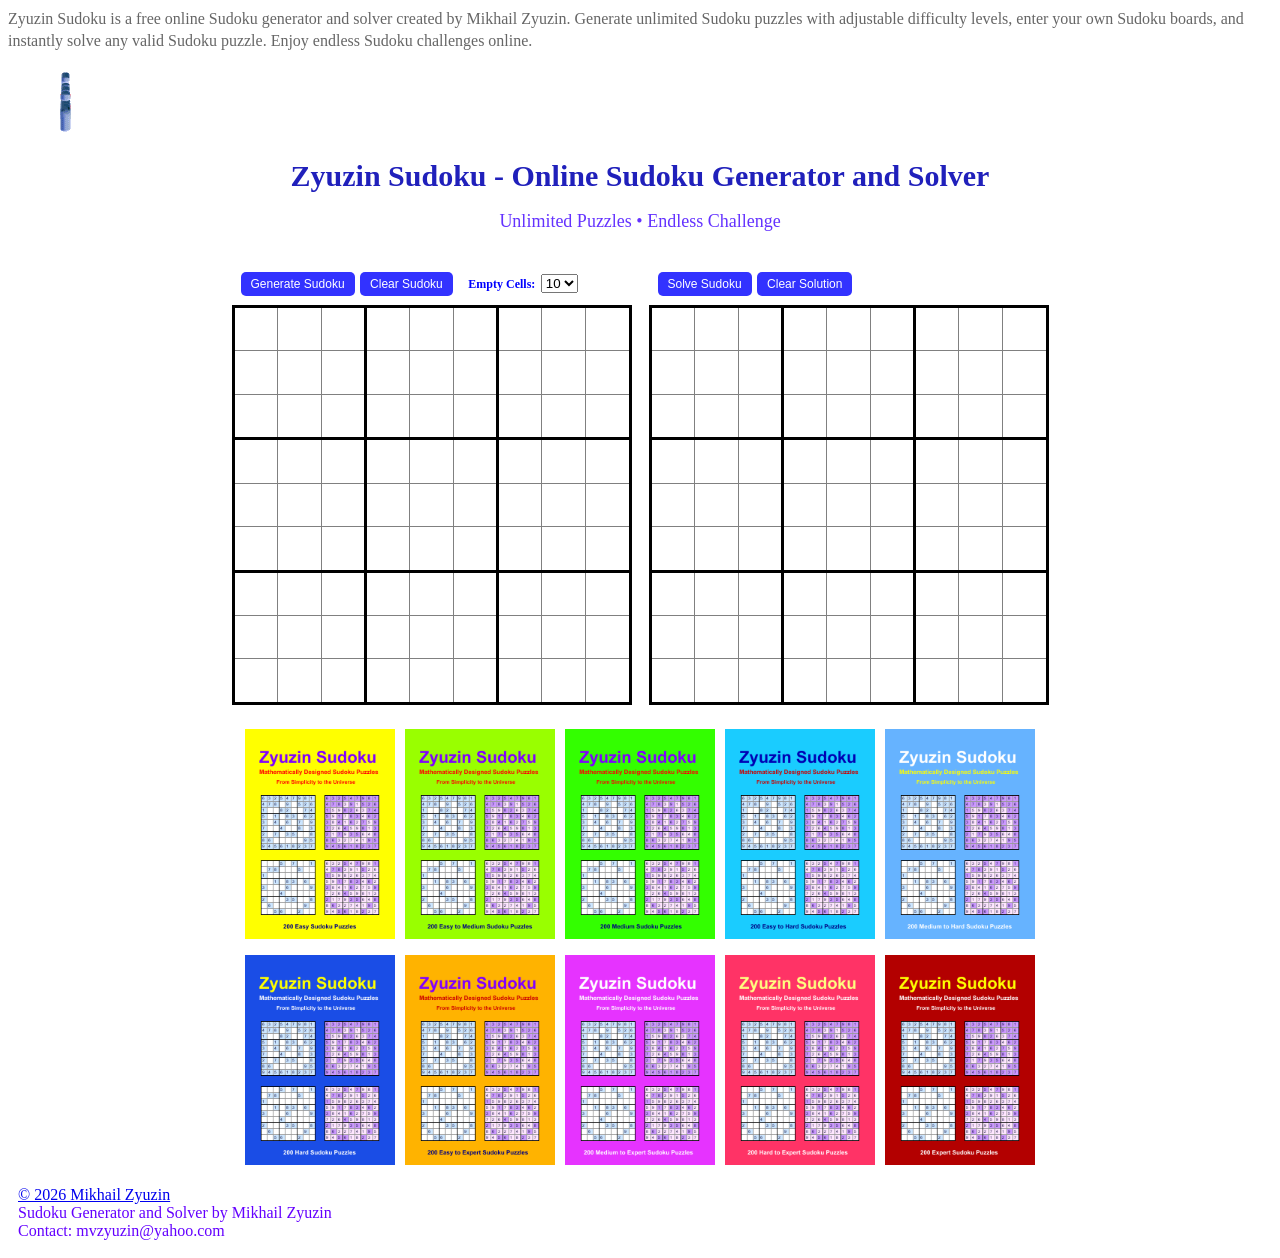
==== commit 55cbf22c: "Update index.html" ====
--- a/index.html
+++ b/index.html
@@ -28,12 +28,11 @@
         async src="//gc.zgo.at/count.js"></script>
 -->
 
-<!-- https://https://zyuzinnetlify
+<!-- https://https://zyuzinnetlify -->
 <script data-goatcounter="https://zyuzinnetlify.goatcounter.com/count"
         async src="//gc.zgo.at/count.js"></script>
- -->
-
-<!-- zyuzin clarity code for https://zyuzintechnologies.netlify.app
+
+<!-- zyuzin clarity code for https://zyuzintechnologies.netlify.app -->
 <script type="text/javascript">
     (function(c,l,a,r,i,t,y){
         c[a]=c[a]||function(){(c[a].q=c[a].q||[]).push(arguments)};
@@ -41,9 +40,8 @@
         y=l.getElementsByTagName(r)[0];y.parentNode.insertBefore(t,y);
     })(window, document, "clarity", "script", "x8ys8h2izf");
 </script>
--->
-
-<!-- zyuzin clarity code for zyuzinsudoku.github.io -->
+
+<!-- zyuzin clarity code for zyuzinsudoku.github.io
 <script type="text/javascript">
     (function(c,l,a,r,i,t,y){
         c[a]=c[a]||function(){(c[a].q=c[a].q||[]).push(arguments)};
@@ -51,6 +49,7 @@
         y=l.getElementsByTagName(r)[0];y.parentNode.insertBefore(t,y);
     })(window, document, "clarity", "script", "xbl19ijlrc");
 </script>
+-->
 
 </head>
 
@@ -62,10 +61,12 @@
 and instantly solve any valid Sudoku puzzle. Enjoy endless Sudoku challenges online.
 </p>
 
-<div class="header">
+<!--
     <a href="ZyuzinResume.html"><img class="logo" src="ZyuzinLogo.gif" alt="Mikhail Zyuzin Resume"></a>
-    <h1>Zyuzin Sudoku - Online Sudoku Generator and Solver</h1>
-</div>
+-->
+    <a href="ZyuzinResume.html"><img src="ZyuzinLogo.gif" alt="Mikhail Zyuzin Resume"></a>
+
+    <h1 class="title">Zyuzin Sudoku - Online Sudoku Generator and Solver</h1>
     <h3>Unlimited Puzzles • Endless Challenge</h3>
 
 <table class="main-table">
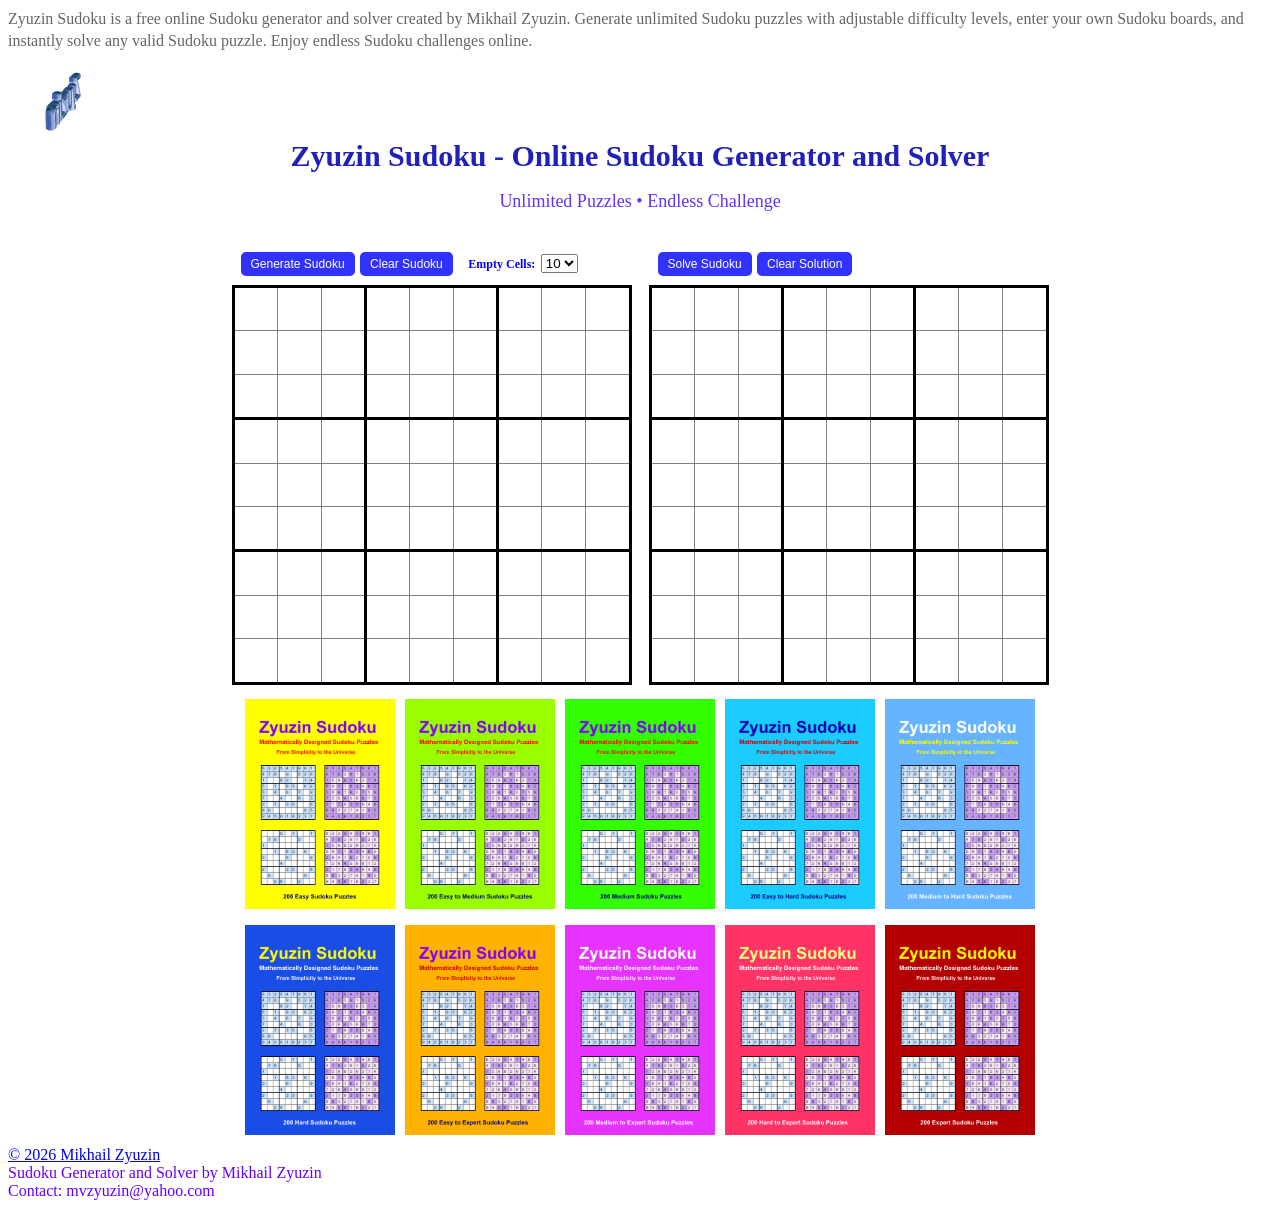
==== commit a0036e99: "Update index.html" ====
--- a/index.html
+++ b/index.html
@@ -23,16 +23,16 @@
 
   <link rel="stylesheet" href="ZyuzinStyle.css">
 
-<!-- https://zyuzinsudoku.github.io
+<!-- https://zyuzinsudoku.github.io -->
 <script data-goatcounter="https://zyuzinsudokugithub.goatcounter.com/count"
         async src="//gc.zgo.at/count.js"></script>
--->
-
-<!-- https://https://zyuzinnetlify -->
+
+<!-- https://https://zyuzinnetlify
 <script data-goatcounter="https://zyuzinnetlify.goatcounter.com/count"
         async src="//gc.zgo.at/count.js"></script>
-
-<!-- zyuzin clarity code for https://zyuzintechnologies.netlify.app -->
+-->
+
+<!-- zyuzin clarity code for https://zyuzintechnologies.netlify.app
 <script type="text/javascript">
     (function(c,l,a,r,i,t,y){
         c[a]=c[a]||function(){(c[a].q=c[a].q||[]).push(arguments)};
@@ -40,8 +40,9 @@
         y=l.getElementsByTagName(r)[0];y.parentNode.insertBefore(t,y);
     })(window, document, "clarity", "script", "x8ys8h2izf");
 </script>
-
-<!-- zyuzin clarity code for zyuzinsudoku.github.io
+-->
+  
+<!-- zyuzin clarity code for zyuzinsudoku.github.io -->
 <script type="text/javascript">
     (function(c,l,a,r,i,t,y){
         c[a]=c[a]||function(){(c[a].q=c[a].q||[]).push(arguments)};
@@ -49,7 +50,6 @@
         y=l.getElementsByTagName(r)[0];y.parentNode.insertBefore(t,y);
     })(window, document, "clarity", "script", "xbl19ijlrc");
 </script>
--->
 
 </head>
 
--- a/ZyuzinStyle.css
+++ b/ZyuzinStyle.css
@@ -5,6 +5,10 @@
   line-height: 1.4;
 }
 
+.title {
+    margin: 0;                /* Removes default browser spacing */
+    margin-top: 0px;
+}
 
 .header {
     display: flex;
@@ -15,22 +19,20 @@
 
 .logo {
     position: absolute;
-    top: 5px;
-    left: 80px;               /* Distance from the left edge */
+    left: 20px;               /* Distance from the left edge */
     height: 70px;             /* Adjust as desired */
 }
 
-/*
 .header h1 {
     margin: 0;
 }
-*/
+
 
 h1 {
   text-align: center;
   font-size: 30px;
   color: #2020BB;
-  margin-bottom: 1px;
+  margin-bottom: 10px;
 }
 
 h2 {
@@ -96,7 +98,6 @@
   padding: 5px;
   margin-left: auto;
   margin-right: auto;
-  margin-top: 10px;
 }
 
 .link-table th, .link-table td {
@@ -169,6 +170,5 @@
 footer {
   background-color: white;
   color: #6400ff;
-/*  */
-  padding: 10px;
+/* padding: 20px; */
 }
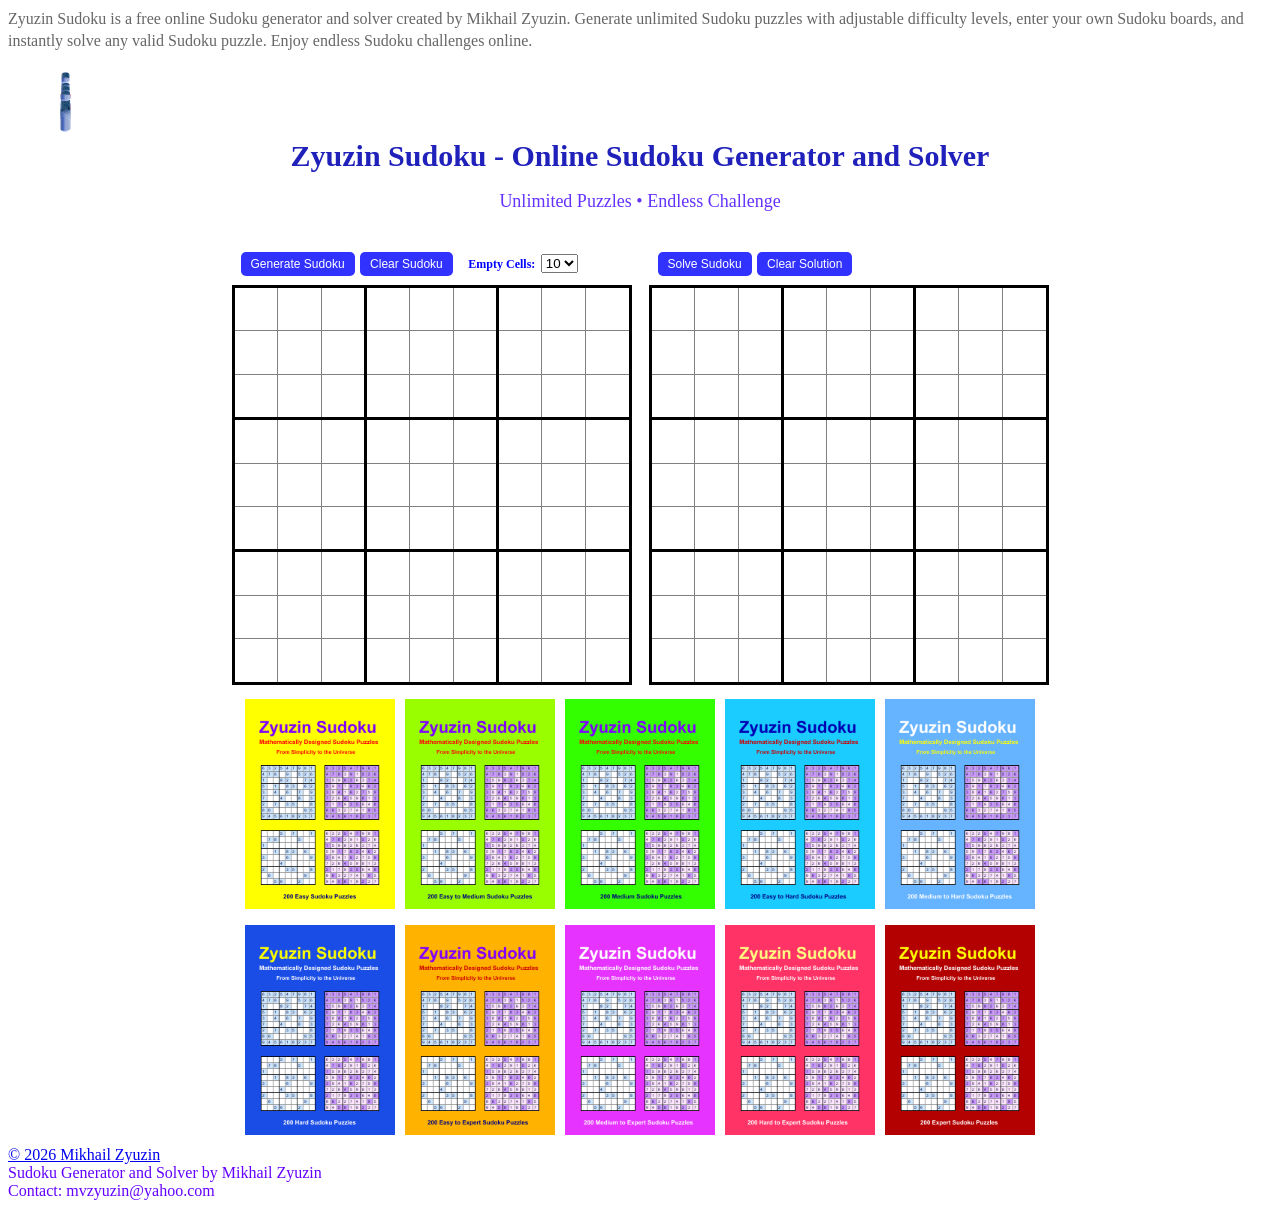
==== commit e526f620: "Update index.html" ====
--- a/index.html
+++ b/index.html
@@ -41,7 +41,7 @@
     })(window, document, "clarity", "script", "x8ys8h2izf");
 </script>
 -->
-  
+
 <!-- zyuzin clarity code for zyuzinsudoku.github.io -->
 <script type="text/javascript">
     (function(c,l,a,r,i,t,y){
@@ -96,105 +96,103 @@
 
 <table class="child-table">
   <tr>
-
-    <td><input type="text" class="txt_main" id="a00" maxlength="1" oninput="this.value = this.value.replace(/[^1-9]/g,'').slice(0,1);"></td>
-    <td><input type="text" class="txt_main" id="a01" maxlength="1" oninput="this.value = this.value.replace(/[^1-9]/g,'').slice(0,1);"></td>
-    <td><input type="text" class="txt_main" id="a02" maxlength="1" oninput="this.value = this.value.replace(/[^1-9]/g,'').slice(0,1);"></td>
-    <td><input type="text" class="txt_main" id="a03" maxlength="1" oninput="this.value = this.value.replace(/[^1-9]/g,'').slice(0,1);"></td>
-    <td><input type="text" class="txt_main" id="a04" maxlength="1" oninput="this.value = this.value.replace(/[^1-9]/g,'').slice(0,1);"></td>
-    <td><input type="text" class="txt_main" id="a05" maxlength="1" oninput="this.value = this.value.replace(/[^1-9]/g,'').slice(0,1);"></td>
-    <td><input type="text" class="txt_main" id="a06" maxlength="1" oninput="this.value = this.value.replace(/[^1-9]/g,'').slice(0,1);"></td>
-    <td><input type="text" class="txt_main" id="a07" maxlength="1" oninput="this.value = this.value.replace(/[^1-9]/g,'').slice(0,1);"></td>
-    <td><input type="text" class="txt_main" id="a08" maxlength="1" oninput="this.value = this.value.replace(/[^1-9]/g,'').slice(0,1);"></td>
-  </tr>
-  <tr>
-    <td><input type="text" class="txt_main" id="a10" maxlength="1" oninput="this.value = this.value.replace(/[^1-9]/g,'').slice(0,1);"></td>
-    <td><input type="text" class="txt_main" id="a11" maxlength="1" oninput="this.value = this.value.replace(/[^1-9]/g,'').slice(0,1);"></td>
-    <td><input type="text" class="txt_main" id="a12" maxlength="1" oninput="this.value = this.value.replace(/[^1-9]/g,'').slice(0,1);"></td>
-    <td><input type="text" class="txt_main" id="a13" maxlength="1" oninput="this.value = this.value.replace(/[^1-9]/g,'').slice(0,1);"></td>
-    <td><input type="text" class="txt_main" id="a14" maxlength="1" oninput="this.value = this.value.replace(/[^1-9]/g,'').slice(0,1);"></td>
-    <td><input type="text" class="txt_main" id="a15" maxlength="1" oninput="this.value = this.value.replace(/[^1-9]/g,'').slice(0,1);"></td>
-    <td><input type="text" class="txt_main" id="a16" maxlength="1" oninput="this.value = this.value.replace(/[^1-9]/g,'').slice(0,1);"></td>
-    <td><input type="text" class="txt_main" id="a17" maxlength="1" oninput="this.value = this.value.replace(/[^1-9]/g,'').slice(0,1);"></td>
-    <td><input type="text" class="txt_main" id="a18" maxlength="1" oninput="this.value = this.value.replace(/[^1-9]/g,'').slice(0,1);"></td>
-  </tr>
-  <tr>
-    <td><input type="text" class="txt_main" id="a20" maxlength="1" oninput="this.value = this.value.replace(/[^1-9]/g,'').slice(0,1);"></td>
-    <td><input type="text" class="txt_main" id="a21" maxlength="1" oninput="this.value = this.value.replace(/[^1-9]/g,'').slice(0,1);"></td>
-    <td><input type="text" class="txt_main" id="a22" maxlength="1" oninput="this.value = this.value.replace(/[^1-9]/g,'').slice(0,1);"></td>
-    <td><input type="text" class="txt_main" id="a23" maxlength="1" oninput="this.value = this.value.replace(/[^1-9]/g,'').slice(0,1);"></td>
-    <td><input type="text" class="txt_main" id="a24" maxlength="1" oninput="this.value = this.value.replace(/[^1-9]/g,'').slice(0,1);"></td>
-    <td><input type="text" class="txt_main" id="a25" maxlength="1" oninput="this.value = this.value.replace(/[^1-9]/g,'').slice(0,1);"></td>
-    <td><input type="text" class="txt_main" id="a26" maxlength="1" oninput="this.value = this.value.replace(/[^1-9]/g,'').slice(0,1);"></td>
-    <td><input type="text" class="txt_main" id="a27" maxlength="1" oninput="this.value = this.value.replace(/[^1-9]/g,'').slice(0,1);"></td>
-    <td><input type="text" class="txt_main" id="a28" maxlength="1" oninput="this.value = this.value.replace(/[^1-9]/g,'').slice(0,1);"></td>
-  </tr>
-  <tr>
-    <td><input type="text" class="txt_main" id="a30" maxlength="1" oninput="this.value = this.value.replace(/[^1-9]/g,'').slice(0,1);"></td>
-    <td><input type="text" class="txt_main" id="a31" maxlength="1" oninput="this.value = this.value.replace(/[^1-9]/g,'').slice(0,1);"></td>
-    <td><input type="text" class="txt_main" id="a32" maxlength="1" oninput="this.value = this.value.replace(/[^1-9]/g,'').slice(0,1);"></td>
-    <td><input type="text" class="txt_main" id="a33" maxlength="1" oninput="this.value = this.value.replace(/[^1-9]/g,'').slice(0,1);"></td>
-    <td><input type="text" class="txt_main" id="a34" maxlength="1" oninput="this.value = this.value.replace(/[^1-9]/g,'').slice(0,1);"></td>
-    <td><input type="text" class="txt_main" id="a35" maxlength="1" oninput="this.value = this.value.replace(/[^1-9]/g,'').slice(0,1);"></td>
-    <td><input type="text" class="txt_main" id="a36" maxlength="1" oninput="this.value = this.value.replace(/[^1-9]/g,'').slice(0,1);"></td>
-    <td><input type="text" class="txt_main" id="a37" maxlength="1" oninput="this.value = this.value.replace(/[^1-9]/g,'').slice(0,1);"></td>
-    <td><input type="text" class="txt_main" id="a38" maxlength="1" oninput="this.value = this.value.replace(/[^1-9]/g,'').slice(0,1);"></td>
-  </tr>
-  <tr>
-    <td><input type="text" class="txt_main" id="a40" maxlength="1" oninput="this.value = this.value.replace(/[^1-9]/g,'').slice(0,1);"></td>
-    <td><input type="text" class="txt_main" id="a41" maxlength="1" oninput="this.value = this.value.replace(/[^1-9]/g,'').slice(0,1);"></td>
-    <td><input type="text" class="txt_main" id="a42" maxlength="1" oninput="this.value = this.value.replace(/[^1-9]/g,'').slice(0,1);"></td>
-    <td><input type="text" class="txt_main" id="a43" maxlength="1" oninput="this.value = this.value.replace(/[^1-9]/g,'').slice(0,1);"></td>
-    <td><input type="text" class="txt_main" id="a44" maxlength="1" oninput="this.value = this.value.replace(/[^1-9]/g,'').slice(0,1);"></td>
-    <td><input type="text" class="txt_main" id="a45" maxlength="1" oninput="this.value = this.value.replace(/[^1-9]/g,'').slice(0,1);"></td>
-    <td><input type="text" class="txt_main" id="a46" maxlength="1" oninput="this.value = this.value.replace(/[^1-9]/g,'').slice(0,1);"></td>
-    <td><input type="text" class="txt_main" id="a47" maxlength="1" oninput="this.value = this.value.replace(/[^1-9]/g,'').slice(0,1);"></td>
-    <td><input type="text" class="txt_main" id="a48" maxlength="1" oninput="this.value = this.value.replace(/[^1-9]/g,'').slice(0,1);"></td>
-  </tr>
-  <tr>
-    <td><input type="text" class="txt_main" id="a50" maxlength="1" oninput="this.value = this.value.replace(/[^1-9]/g,'').slice(0,1);"></td>
-    <td><input type="text" class="txt_main" id="a51" maxlength="1" oninput="this.value = this.value.replace(/[^1-9]/g,'').slice(0,1);"></td>
-    <td><input type="text" class="txt_main" id="a52" maxlength="1" oninput="this.value = this.value.replace(/[^1-9]/g,'').slice(0,1);"></td>
-    <td><input type="text" class="txt_main" id="a53" maxlength="1" oninput="this.value = this.value.replace(/[^1-9]/g,'').slice(0,1);"></td>
-    <td><input type="text" class="txt_main" id="a54" maxlength="1" oninput="this.value = this.value.replace(/[^1-9]/g,'').slice(0,1);"></td>
-    <td><input type="text" class="txt_main" id="a55" maxlength="1" oninput="this.value = this.value.replace(/[^1-9]/g,'').slice(0,1);"></td>
-    <td><input type="text" class="txt_main" id="a56" maxlength="1" oninput="this.value = this.value.replace(/[^1-9]/g,'').slice(0,1);"></td>
-    <td><input type="text" class="txt_main" id="a57" maxlength="1" oninput="this.value = this.value.replace(/[^1-9]/g,'').slice(0,1);"></td>
-    <td><input type="text" class="txt_main" id="a58" maxlength="1" oninput="this.value = this.value.replace(/[^1-9]/g,'').slice(0,1);"></td>
-  </tr>
-  <tr>
-    <td><input type="text" class="txt_main" id="a60" maxlength="1" oninput="this.value = this.value.replace(/[^1-9]/g,'').slice(0,1);"></td>
-    <td><input type="text" class="txt_main" id="a61" maxlength="1" oninput="this.value = this.value.replace(/[^1-9]/g,'').slice(0,1);"></td>
-    <td><input type="text" class="txt_main" id="a62" maxlength="1" oninput="this.value = this.value.replace(/[^1-9]/g,'').slice(0,1);"></td>
-    <td><input type="text" class="txt_main" id="a63" maxlength="1" oninput="this.value = this.value.replace(/[^1-9]/g,'').slice(0,1);"></td>
-    <td><input type="text" class="txt_main" id="a64" maxlength="1" oninput="this.value = this.value.replace(/[^1-9]/g,'').slice(0,1);"></td>
-    <td><input type="text" class="txt_main" id="a65" maxlength="1" oninput="this.value = this.value.replace(/[^1-9]/g,'').slice(0,1);"></td>
-    <td><input type="text" class="txt_main" id="a66" maxlength="1" oninput="this.value = this.value.replace(/[^1-9]/g,'').slice(0,1);"></td>
-    <td><input type="text" class="txt_main" id="a67" maxlength="1" oninput="this.value = this.value.replace(/[^1-9]/g,'').slice(0,1);"></td>
-    <td><input type="text" class="txt_main" id="a68" maxlength="1" oninput="this.value = this.value.replace(/[^1-9]/g,'').slice(0,1);"></td>
-  </tr>
-  <tr>
-    <td><input type="text" class="txt_main" id="a70" maxlength="1" oninput="this.value = this.value.replace(/[^1-9]/g,'').slice(0,1);"></td>
-    <td><input type="text" class="txt_main" id="a71" maxlength="1" oninput="this.value = this.value.replace(/[^1-9]/g,'').slice(0,1);"></td>
-    <td><input type="text" class="txt_main" id="a72" maxlength="1" oninput="this.value = this.value.replace(/[^1-9]/g,'').slice(0,1);"></td>
-    <td><input type="text" class="txt_main" id="a73" maxlength="1" oninput="this.value = this.value.replace(/[^1-9]/g,'').slice(0,1);"></td>
-    <td><input type="text" class="txt_main" id="a74" maxlength="1" oninput="this.value = this.value.replace(/[^1-9]/g,'').slice(0,1);"></td>
-    <td><input type="text" class="txt_main" id="a75" maxlength="1" oninput="this.value = this.value.replace(/[^1-9]/g,'').slice(0,1);"></td>
-    <td><input type="text" class="txt_main" id="a76" maxlength="1" oninput="this.value = this.value.replace(/[^1-9]/g,'').slice(0,1);"></td>
-    <td><input type="text" class="txt_main" id="a77" maxlength="1" oninput="this.value = this.value.replace(/[^1-9]/g,'').slice(0,1);"></td>
-    <td><input type="text" class="txt_main" id="a78" maxlength="1" oninput="this.value = this.value.replace(/[^1-9]/g,'').slice(0,1);"></td>
-  </tr>
-  <tr>
-    <td><input type="text" class="txt_main" id="a80" maxlength="1" oninput="this.value = this.value.replace(/[^1-9]/g,'').slice(0,1);"></td>
-    <td><input type="text" class="txt_main" id="a81" maxlength="1" oninput="this.value = this.value.replace(/[^1-9]/g,'').slice(0,1);"></td>
-    <td><input type="text" class="txt_main" id="a82" maxlength="1" oninput="this.value = this.value.replace(/[^1-9]/g,'').slice(0,1);"></td>
-    <td><input type="text" class="txt_main" id="a83" maxlength="1" oninput="this.value = this.value.replace(/[^1-9]/g,'').slice(0,1);"></td>
-    <td><input type="text" class="txt_main" id="a84" maxlength="1" oninput="this.value = this.value.replace(/[^1-9]/g,'').slice(0,1);"></td>
-    <td><input type="text" class="txt_main" id="a85" maxlength="1" oninput="this.value = this.value.replace(/[^1-9]/g,'').slice(0,1);"></td>
-    <td><input type="text" class="txt_main" id="a86" maxlength="1" oninput="this.value = this.value.replace(/[^1-9]/g,'').slice(0,1);"></td>
-    <td><input type="text" class="txt_main" id="a87" maxlength="1" oninput="this.value = this.value.replace(/[^1-9]/g,'').slice(0,1);"></td>
-    <td><input type="text" class="txt_main" id="a88" maxlength="1" oninput="this.value = this.value.replace(/[^1-9]/g,'').slice(0,1);"></td>
-
+    <td><input type="text" class="txt_main" id="a00" inputmode="numeric" pattern="[1-9]" maxlength="1" oninput="this.value = this.value.replace(/[^1-9]/g,'').slice(0,1);"></td>
+    <td><input type="text" class="txt_main" id="a01" inputmode="numeric" pattern="[1-9]" maxlength="1" oninput="this.value = this.value.replace(/[^1-9]/g,'').slice(0,1);"></td>
+    <td><input type="text" class="txt_main" id="a02" inputmode="numeric" pattern="[1-9]" maxlength="1" oninput="this.value = this.value.replace(/[^1-9]/g,'').slice(0,1);"></td>
+    <td><input type="text" class="txt_main" id="a03" inputmode="numeric" pattern="[1-9]" maxlength="1" oninput="this.value = this.value.replace(/[^1-9]/g,'').slice(0,1);"></td>
+    <td><input type="text" class="txt_main" id="a04" inputmode="numeric" pattern="[1-9]" maxlength="1" oninput="this.value = this.value.replace(/[^1-9]/g,'').slice(0,1);"></td>
+    <td><input type="text" class="txt_main" id="a05" inputmode="numeric" pattern="[1-9]" maxlength="1" oninput="this.value = this.value.replace(/[^1-9]/g,'').slice(0,1);"></td>
+    <td><input type="text" class="txt_main" id="a06" inputmode="numeric" pattern="[1-9]" maxlength="1" oninput="this.value = this.value.replace(/[^1-9]/g,'').slice(0,1);"></td>
+    <td><input type="text" class="txt_main" id="a07" inputmode="numeric" pattern="[1-9]" maxlength="1" oninput="this.value = this.value.replace(/[^1-9]/g,'').slice(0,1);"></td>
+    <td><input type="text" class="txt_main" id="a08" inputmode="numeric" pattern="[1-9]" maxlength="1" oninput="this.value = this.value.replace(/[^1-9]/g,'').slice(0,1);"></td>
+  </tr>
+  <tr>
+    <td><input type="text" class="txt_main" id="a10" inputmode="numeric" pattern="[1-9]" maxlength="1" oninput="this.value = this.value.replace(/[^1-9]/g,'').slice(0,1);"></td>
+    <td><input type="text" class="txt_main" id="a11" inputmode="numeric" pattern="[1-9]" maxlength="1" oninput="this.value = this.value.replace(/[^1-9]/g,'').slice(0,1);"></td>
+    <td><input type="text" class="txt_main" id="a12" inputmode="numeric" pattern="[1-9]" maxlength="1" oninput="this.value = this.value.replace(/[^1-9]/g,'').slice(0,1);"></td>
+    <td><input type="text" class="txt_main" id="a13" inputmode="numeric" pattern="[1-9]" maxlength="1" oninput="this.value = this.value.replace(/[^1-9]/g,'').slice(0,1);"></td>
+    <td><input type="text" class="txt_main" id="a14" inputmode="numeric" pattern="[1-9]" maxlength="1" oninput="this.value = this.value.replace(/[^1-9]/g,'').slice(0,1);"></td>
+    <td><input type="text" class="txt_main" id="a15" inputmode="numeric" pattern="[1-9]" maxlength="1" oninput="this.value = this.value.replace(/[^1-9]/g,'').slice(0,1);"></td>
+    <td><input type="text" class="txt_main" id="a16" inputmode="numeric" pattern="[1-9]" maxlength="1" oninput="this.value = this.value.replace(/[^1-9]/g,'').slice(0,1);"></td>
+    <td><input type="text" class="txt_main" id="a17" inputmode="numeric" pattern="[1-9]" maxlength="1" oninput="this.value = this.value.replace(/[^1-9]/g,'').slice(0,1);"></td>
+    <td><input type="text" class="txt_main" id="a18" inputmode="numeric" pattern="[1-9]" maxlength="1" oninput="this.value = this.value.replace(/[^1-9]/g,'').slice(0,1);"></td>
+  </tr>
+  <tr>
+    <td><input type="text" class="txt_main" id="a20" inputmode="numeric" pattern="[1-9]" maxlength="1" oninput="this.value = this.value.replace(/[^1-9]/g,'').slice(0,1);"></td>
+    <td><input type="text" class="txt_main" id="a21" inputmode="numeric" pattern="[1-9]" maxlength="1" oninput="this.value = this.value.replace(/[^1-9]/g,'').slice(0,1);"></td>
+    <td><input type="text" class="txt_main" id="a22" inputmode="numeric" pattern="[1-9]" maxlength="1" oninput="this.value = this.value.replace(/[^1-9]/g,'').slice(0,1);"></td>
+    <td><input type="text" class="txt_main" id="a23" inputmode="numeric" pattern="[1-9]" maxlength="1" oninput="this.value = this.value.replace(/[^1-9]/g,'').slice(0,1);"></td>
+    <td><input type="text" class="txt_main" id="a24" inputmode="numeric" pattern="[1-9]" maxlength="1" oninput="this.value = this.value.replace(/[^1-9]/g,'').slice(0,1);"></td>
+    <td><input type="text" class="txt_main" id="a25" inputmode="numeric" pattern="[1-9]" maxlength="1" oninput="this.value = this.value.replace(/[^1-9]/g,'').slice(0,1);"></td>
+    <td><input type="text" class="txt_main" id="a26" inputmode="numeric" pattern="[1-9]" maxlength="1" oninput="this.value = this.value.replace(/[^1-9]/g,'').slice(0,1);"></td>
+    <td><input type="text" class="txt_main" id="a27" inputmode="numeric" pattern="[1-9]" maxlength="1" oninput="this.value = this.value.replace(/[^1-9]/g,'').slice(0,1);"></td>
+    <td><input type="text" class="txt_main" id="a28" inputmode="numeric" pattern="[1-9]" maxlength="1" oninput="this.value = this.value.replace(/[^1-9]/g,'').slice(0,1);"></td>
+  </tr>
+  <tr>
+    <td><input type="text" class="txt_main" id="a30" inputmode="numeric" pattern="[1-9]" maxlength="1" oninput="this.value = this.value.replace(/[^1-9]/g,'').slice(0,1);"></td>
+    <td><input type="text" class="txt_main" id="a31" inputmode="numeric" pattern="[1-9]" maxlength="1" oninput="this.value = this.value.replace(/[^1-9]/g,'').slice(0,1);"></td>
+    <td><input type="text" class="txt_main" id="a32" inputmode="numeric" pattern="[1-9]" maxlength="1" oninput="this.value = this.value.replace(/[^1-9]/g,'').slice(0,1);"></td>
+    <td><input type="text" class="txt_main" id="a33" inputmode="numeric" pattern="[1-9]" maxlength="1" oninput="this.value = this.value.replace(/[^1-9]/g,'').slice(0,1);"></td>
+    <td><input type="text" class="txt_main" id="a34" inputmode="numeric" pattern="[1-9]" maxlength="1" oninput="this.value = this.value.replace(/[^1-9]/g,'').slice(0,1);"></td>
+    <td><input type="text" class="txt_main" id="a35" inputmode="numeric" pattern="[1-9]" maxlength="1" oninput="this.value = this.value.replace(/[^1-9]/g,'').slice(0,1);"></td>
+    <td><input type="text" class="txt_main" id="a36" inputmode="numeric" pattern="[1-9]" maxlength="1" oninput="this.value = this.value.replace(/[^1-9]/g,'').slice(0,1);"></td>
+    <td><input type="text" class="txt_main" id="a37" inputmode="numeric" pattern="[1-9]" maxlength="1" oninput="this.value = this.value.replace(/[^1-9]/g,'').slice(0,1);"></td>
+    <td><input type="text" class="txt_main" id="a38" inputmode="numeric" pattern="[1-9]" maxlength="1" oninput="this.value = this.value.replace(/[^1-9]/g,'').slice(0,1);"></td>
+  </tr>
+  <tr>
+    <td><input type="text" class="txt_main" id="a40" inputmode="numeric" pattern="[1-9]" maxlength="1" oninput="this.value = this.value.replace(/[^1-9]/g,'').slice(0,1);"></td>
+    <td><input type="text" class="txt_main" id="a41" inputmode="numeric" pattern="[1-9]" maxlength="1" oninput="this.value = this.value.replace(/[^1-9]/g,'').slice(0,1);"></td>
+    <td><input type="text" class="txt_main" id="a42" inputmode="numeric" pattern="[1-9]" maxlength="1" oninput="this.value = this.value.replace(/[^1-9]/g,'').slice(0,1);"></td>
+    <td><input type="text" class="txt_main" id="a43" inputmode="numeric" pattern="[1-9]" maxlength="1" oninput="this.value = this.value.replace(/[^1-9]/g,'').slice(0,1);"></td>
+    <td><input type="text" class="txt_main" id="a44" inputmode="numeric" pattern="[1-9]" maxlength="1" oninput="this.value = this.value.replace(/[^1-9]/g,'').slice(0,1);"></td>
+    <td><input type="text" class="txt_main" id="a45" inputmode="numeric" pattern="[1-9]" maxlength="1" oninput="this.value = this.value.replace(/[^1-9]/g,'').slice(0,1);"></td>
+    <td><input type="text" class="txt_main" id="a46" inputmode="numeric" pattern="[1-9]" maxlength="1" oninput="this.value = this.value.replace(/[^1-9]/g,'').slice(0,1);"></td>
+    <td><input type="text" class="txt_main" id="a47" inputmode="numeric" pattern="[1-9]" maxlength="1" oninput="this.value = this.value.replace(/[^1-9]/g,'').slice(0,1);"></td>
+    <td><input type="text" class="txt_main" id="a48" inputmode="numeric" pattern="[1-9]" maxlength="1" oninput="this.value = this.value.replace(/[^1-9]/g,'').slice(0,1);"></td>
+  </tr>
+  <tr>
+    <td><input type="text" class="txt_main" id="a50" inputmode="numeric" pattern="[1-9]" maxlength="1" oninput="this.value = this.value.replace(/[^1-9]/g,'').slice(0,1);"></td>
+    <td><input type="text" class="txt_main" id="a51" inputmode="numeric" pattern="[1-9]" maxlength="1" oninput="this.value = this.value.replace(/[^1-9]/g,'').slice(0,1);"></td>
+    <td><input type="text" class="txt_main" id="a52" inputmode="numeric" pattern="[1-9]" maxlength="1" oninput="this.value = this.value.replace(/[^1-9]/g,'').slice(0,1);"></td>
+    <td><input type="text" class="txt_main" id="a53" inputmode="numeric" pattern="[1-9]" maxlength="1" oninput="this.value = this.value.replace(/[^1-9]/g,'').slice(0,1);"></td>
+    <td><input type="text" class="txt_main" id="a54" inputmode="numeric" pattern="[1-9]" maxlength="1" oninput="this.value = this.value.replace(/[^1-9]/g,'').slice(0,1);"></td>
+    <td><input type="text" class="txt_main" id="a55" inputmode="numeric" pattern="[1-9]" maxlength="1" oninput="this.value = this.value.replace(/[^1-9]/g,'').slice(0,1);"></td>
+    <td><input type="text" class="txt_main" id="a56" inputmode="numeric" pattern="[1-9]" maxlength="1" oninput="this.value = this.value.replace(/[^1-9]/g,'').slice(0,1);"></td>
+    <td><input type="text" class="txt_main" id="a57" inputmode="numeric" pattern="[1-9]" maxlength="1" oninput="this.value = this.value.replace(/[^1-9]/g,'').slice(0,1);"></td>
+    <td><input type="text" class="txt_main" id="a58" inputmode="numeric" pattern="[1-9]" maxlength="1" oninput="this.value = this.value.replace(/[^1-9]/g,'').slice(0,1);"></td>
+  </tr>
+  <tr>
+    <td><input type="text" class="txt_main" id="a60" inputmode="numeric" pattern="[1-9]" maxlength="1" oninput="this.value = this.value.replace(/[^1-9]/g,'').slice(0,1);"></td>
+    <td><input type="text" class="txt_main" id="a61" inputmode="numeric" pattern="[1-9]" maxlength="1" oninput="this.value = this.value.replace(/[^1-9]/g,'').slice(0,1);"></td>
+    <td><input type="text" class="txt_main" id="a62" inputmode="numeric" pattern="[1-9]" maxlength="1" oninput="this.value = this.value.replace(/[^1-9]/g,'').slice(0,1);"></td>
+    <td><input type="text" class="txt_main" id="a63" inputmode="numeric" pattern="[1-9]" maxlength="1" oninput="this.value = this.value.replace(/[^1-9]/g,'').slice(0,1);"></td>
+    <td><input type="text" class="txt_main" id="a64" inputmode="numeric" pattern="[1-9]" maxlength="1" oninput="this.value = this.value.replace(/[^1-9]/g,'').slice(0,1);"></td>
+    <td><input type="text" class="txt_main" id="a65" inputmode="numeric" pattern="[1-9]" maxlength="1" oninput="this.value = this.value.replace(/[^1-9]/g,'').slice(0,1);"></td>
+    <td><input type="text" class="txt_main" id="a66" inputmode="numeric" pattern="[1-9]" maxlength="1" oninput="this.value = this.value.replace(/[^1-9]/g,'').slice(0,1);"></td>
+    <td><input type="text" class="txt_main" id="a67" inputmode="numeric" pattern="[1-9]" maxlength="1" oninput="this.value = this.value.replace(/[^1-9]/g,'').slice(0,1);"></td>
+    <td><input type="text" class="txt_main" id="a68" inputmode="numeric" pattern="[1-9]" maxlength="1" oninput="this.value = this.value.replace(/[^1-9]/g,'').slice(0,1);"></td>
+  </tr>
+  <tr>
+    <td><input type="text" class="txt_main" id="a70" inputmode="numeric" pattern="[1-9]" maxlength="1" oninput="this.value = this.value.replace(/[^1-9]/g,'').slice(0,1);"></td>
+    <td><input type="text" class="txt_main" id="a71" inputmode="numeric" pattern="[1-9]" maxlength="1" oninput="this.value = this.value.replace(/[^1-9]/g,'').slice(0,1);"></td>
+    <td><input type="text" class="txt_main" id="a72" inputmode="numeric" pattern="[1-9]" maxlength="1" oninput="this.value = this.value.replace(/[^1-9]/g,'').slice(0,1);"></td>
+    <td><input type="text" class="txt_main" id="a73" inputmode="numeric" pattern="[1-9]" maxlength="1" oninput="this.value = this.value.replace(/[^1-9]/g,'').slice(0,1);"></td>
+    <td><input type="text" class="txt_main" id="a74" inputmode="numeric" pattern="[1-9]" maxlength="1" oninput="this.value = this.value.replace(/[^1-9]/g,'').slice(0,1);"></td>
+    <td><input type="text" class="txt_main" id="a75" inputmode="numeric" pattern="[1-9]" maxlength="1" oninput="this.value = this.value.replace(/[^1-9]/g,'').slice(0,1);"></td>
+    <td><input type="text" class="txt_main" id="a76" inputmode="numeric" pattern="[1-9]" maxlength="1" oninput="this.value = this.value.replace(/[^1-9]/g,'').slice(0,1);"></td>
+    <td><input type="text" class="txt_main" id="a77" inputmode="numeric" pattern="[1-9]" maxlength="1" oninput="this.value = this.value.replace(/[^1-9]/g,'').slice(0,1);"></td>
+    <td><input type="text" class="txt_main" id="a78" inputmode="numeric" pattern="[1-9]" maxlength="1" oninput="this.value = this.value.replace(/[^1-9]/g,'').slice(0,1);"></td>
+  </tr>
+  <tr>
+    <td><input type="text" class="txt_main" id="a80" inputmode="numeric" pattern="[1-9]" maxlength="1" oninput="this.value = this.value.replace(/[^1-9]/g,'').slice(0,1);"></td>
+    <td><input type="text" class="txt_main" id="a81" inputmode="numeric" pattern="[1-9]" maxlength="1" oninput="this.value = this.value.replace(/[^1-9]/g,'').slice(0,1);"></td>
+    <td><input type="text" class="txt_main" id="a82" inputmode="numeric" pattern="[1-9]" maxlength="1" oninput="this.value = this.value.replace(/[^1-9]/g,'').slice(0,1);"></td>
+    <td><input type="text" class="txt_main" id="a83" inputmode="numeric" pattern="[1-9]" maxlength="1" oninput="this.value = this.value.replace(/[^1-9]/g,'').slice(0,1);"></td>
+    <td><input type="text" class="txt_main" id="a84" inputmode="numeric" pattern="[1-9]" maxlength="1" oninput="this.value = this.value.replace(/[^1-9]/g,'').slice(0,1);"></td>
+    <td><input type="text" class="txt_main" id="a85" inputmode="numeric" pattern="[1-9]" maxlength="1" oninput="this.value = this.value.replace(/[^1-9]/g,'').slice(0,1);"></td>
+    <td><input type="text" class="txt_main" id="a86" inputmode="numeric" pattern="[1-9]" maxlength="1" oninput="this.value = this.value.replace(/[^1-9]/g,'').slice(0,1);"></td>
+    <td><input type="text" class="txt_main" id="a87" inputmode="numeric" pattern="[1-9]" maxlength="1" oninput="this.value = this.value.replace(/[^1-9]/g,'').slice(0,1);"></td>
+    <td><input type="text" class="txt_main" id="a88" inputmode="numeric" pattern="[1-9]" maxlength="1" oninput="this.value = this.value.replace(/[^1-9]/g,'').slice(0,1);"></td>
   </tr>
 
 </table> <!-- child-table -->
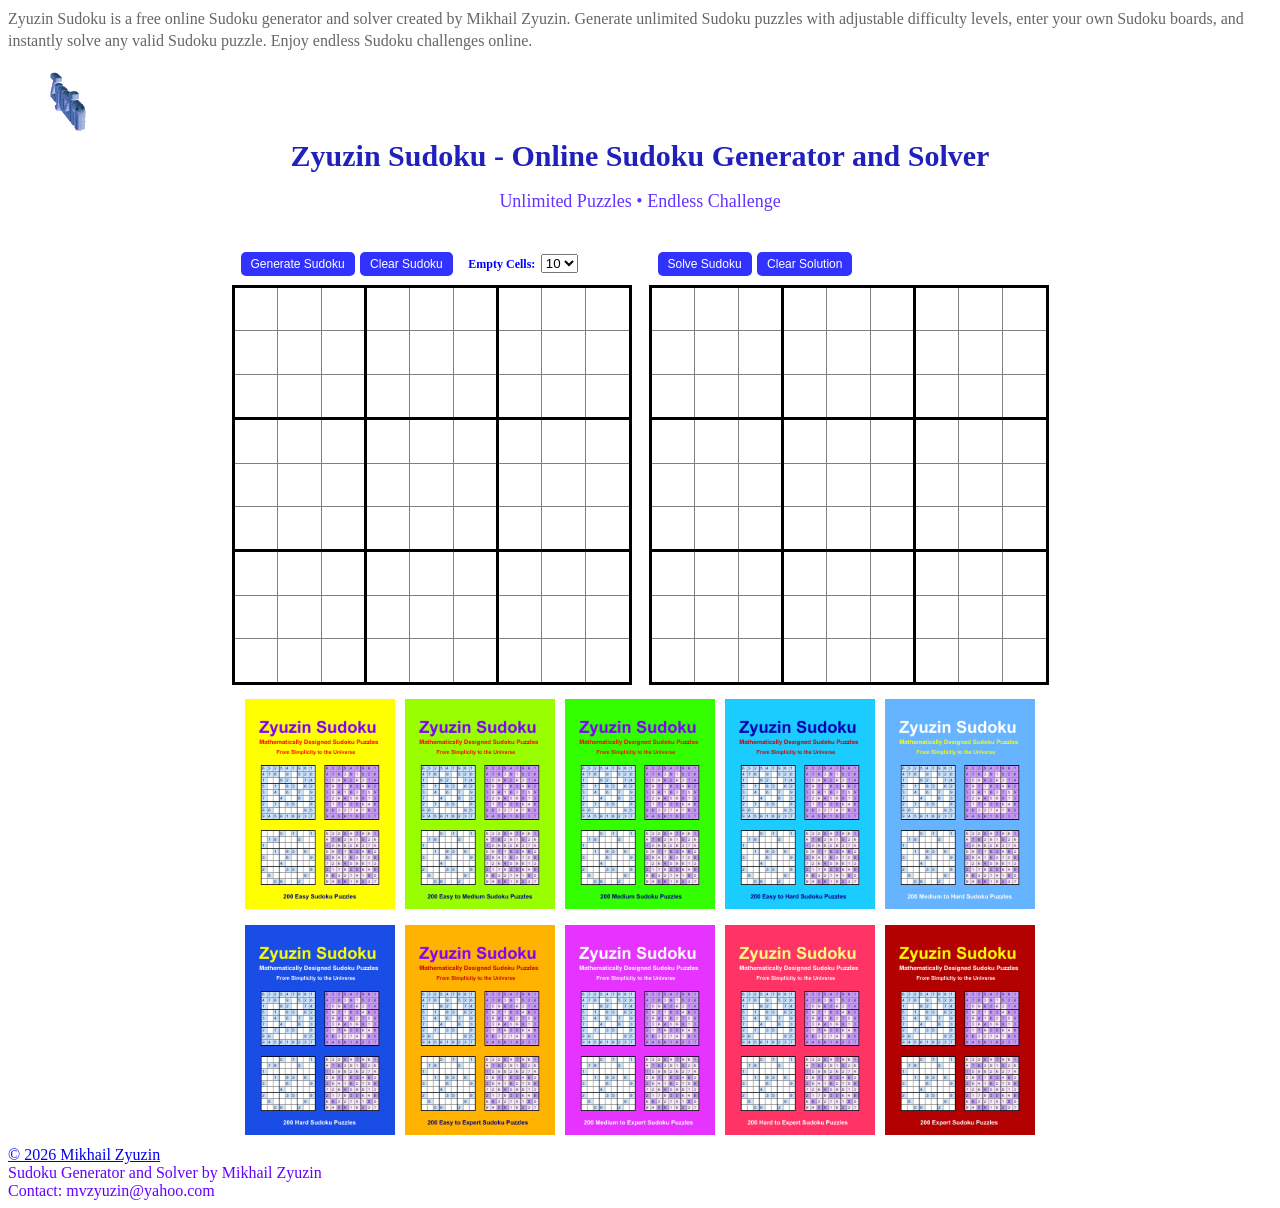
==== commit 15a05934: "Add files via upload" ====
--- a/index.html
+++ b/index.html
@@ -23,16 +23,16 @@
 
   <link rel="stylesheet" href="ZyuzinStyle.css">
 
-<!-- https://zyuzinsudoku.github.io -->
+<!-- https://zyuzinsudoku.github.io
 <script data-goatcounter="https://zyuzinsudokugithub.goatcounter.com/count"
         async src="//gc.zgo.at/count.js"></script>
-
-<!-- https://https://zyuzinnetlify
+-->
+
+<!-- https://https://zyuzinnetlify -->
 <script data-goatcounter="https://zyuzinnetlify.goatcounter.com/count"
         async src="//gc.zgo.at/count.js"></script>
--->
-
-<!-- zyuzin clarity code for https://zyuzintechnologies.netlify.app
+
+<!-- zyuzin clarity code for https://zyuzintechnologies.netlify.app -->
 <script type="text/javascript">
     (function(c,l,a,r,i,t,y){
         c[a]=c[a]||function(){(c[a].q=c[a].q||[]).push(arguments)};
@@ -40,9 +40,8 @@
         y=l.getElementsByTagName(r)[0];y.parentNode.insertBefore(t,y);
     })(window, document, "clarity", "script", "x8ys8h2izf");
 </script>
--->
-
-<!-- zyuzin clarity code for zyuzinsudoku.github.io -->
+
+<!-- zyuzin clarity code for zyuzinsudoku.github.io
 <script type="text/javascript">
     (function(c,l,a,r,i,t,y){
         c[a]=c[a]||function(){(c[a].q=c[a].q||[]).push(arguments)};
@@ -50,6 +49,7 @@
         y=l.getElementsByTagName(r)[0];y.parentNode.insertBefore(t,y);
     })(window, document, "clarity", "script", "xbl19ijlrc");
 </script>
+-->
 
 </head>
 
@@ -61,11 +61,7 @@
 and instantly solve any valid Sudoku puzzle. Enjoy endless Sudoku challenges online.
 </p>
 
-<!--
-    <a href="ZyuzinResume.html"><img class="logo" src="ZyuzinLogo.gif" alt="Mikhail Zyuzin Resume"></a>
--->
     <a href="ZyuzinResume.html"><img src="ZyuzinLogo.gif" alt="Mikhail Zyuzin Resume"></a>
-
     <h1 class="title">Zyuzin Sudoku - Online Sudoku Generator and Solver</h1>
     <h3>Unlimited Puzzles • Endless Challenge</h3>
 
@@ -333,6 +329,24 @@
 
 <table class="link-table">
 <tr>
+<td align="center"><a href="https://payhip.com/b/38U1I" target="_blank"><img src="Zyuzin Sudoku Book Logo 200 Easy.png" alt="Site 1" width="150"></a></td>
+<td align="center"><a href="https://payhip.com/b/eMwdv" target="_blank"><img src="Zyuzin Sudoku Book Logo 200 Easy-Medium.png" alt="Site 2" width="150"></a></td>
+<td align="center"><a href="https://payhip.com/b/EZUK8" target="_blank"><img src="Zyuzin Sudoku Book Logo 200 Medium.png" alt="Site 1" width="150"></a></td>
+<td align="center"><a href="https://payhip.com/b/xeg4z" target="_blank"><img src="Zyuzin Sudoku Book Logo 200 Easy-Hard.png" alt="Site 1" width="150"></a></td>
+<td align="center"><a href="https://payhip.com/b/RcYZU" target="_blank"><img src="Zyuzin Sudoku Book Logo 200 Medium-Hard.png" alt="Site 1" width="150"></a></td>
+</tr>
+<tr>
+<td align="center"><a href="https://payhip.com/b/BeuYO" target="_blank"><img src="Zyuzin Sudoku Book Logo 200 Hard.png" alt="Site 1" width="150"></a></td>
+<td align="center"><a href="https://payhip.com/b/g9lNx" target="_blank"><img src="Zyuzin Sudoku Book Logo 200 Easy-Expert.png" alt="Site 1" width="150"></a></td>
+<td align="center"><a href="https://payhip.com/b/2kY9I" target="_blank"><img src="Zyuzin Sudoku Book Logo 200 Medium-Expert.png" alt="Site 1" width="150"></a></td>
+<td align="center"><a href="https://payhip.com/b/RoulN" target="_blank"><img src="Zyuzin Sudoku Book Logo 200 Hard-Expert.png" alt="Site 1" width="150"></a></td>
+<td align="center"><a href="https://payhip.com/b/rQMmb" target="_blank"><img src="Zyuzin Sudoku Book Logo 200 Expert.png" alt="Site 1" width="150"></a></td>
+</tr>
+</table>
+
+<!--
+<table class="link-table">
+<tr>
 <td align="center"><a href="https://mvzyuzin.gumroad.com/l/prqxoy" target="_blank"><img src="Zyuzin Sudoku Book Logo 200 Easy.png" alt="Site 1" width="150"></a></td>
 <td align="center"><a href="https://mvzyuzin.gumroad.com/l/tgrbd" target="_blank"><img src="Zyuzin Sudoku Book Logo 200 Easy-Medium.png" alt="Site 2" width="150"></a></td>
 <td align="center"><a href="https://mvzyuzin.gumroad.com/l/pexjwo" target="_blank"><img src="Zyuzin Sudoku Book Logo 200 Medium.png" alt="Site 1" width="150"></a></td>
@@ -347,6 +361,7 @@
 <td align="center"><a href="https://mvzyuzin.gumroad.com/l/xpugpn" target="_blank"><img src="Zyuzin Sudoku Book Logo 200 Expert.png" alt="Site 1" width="150"></a></td>
 </tr>
 </table>
+-->
 
 <footer>
     <a href="ZyuzinResume.html">© 2026 Mikhail Zyuzin</a><br>
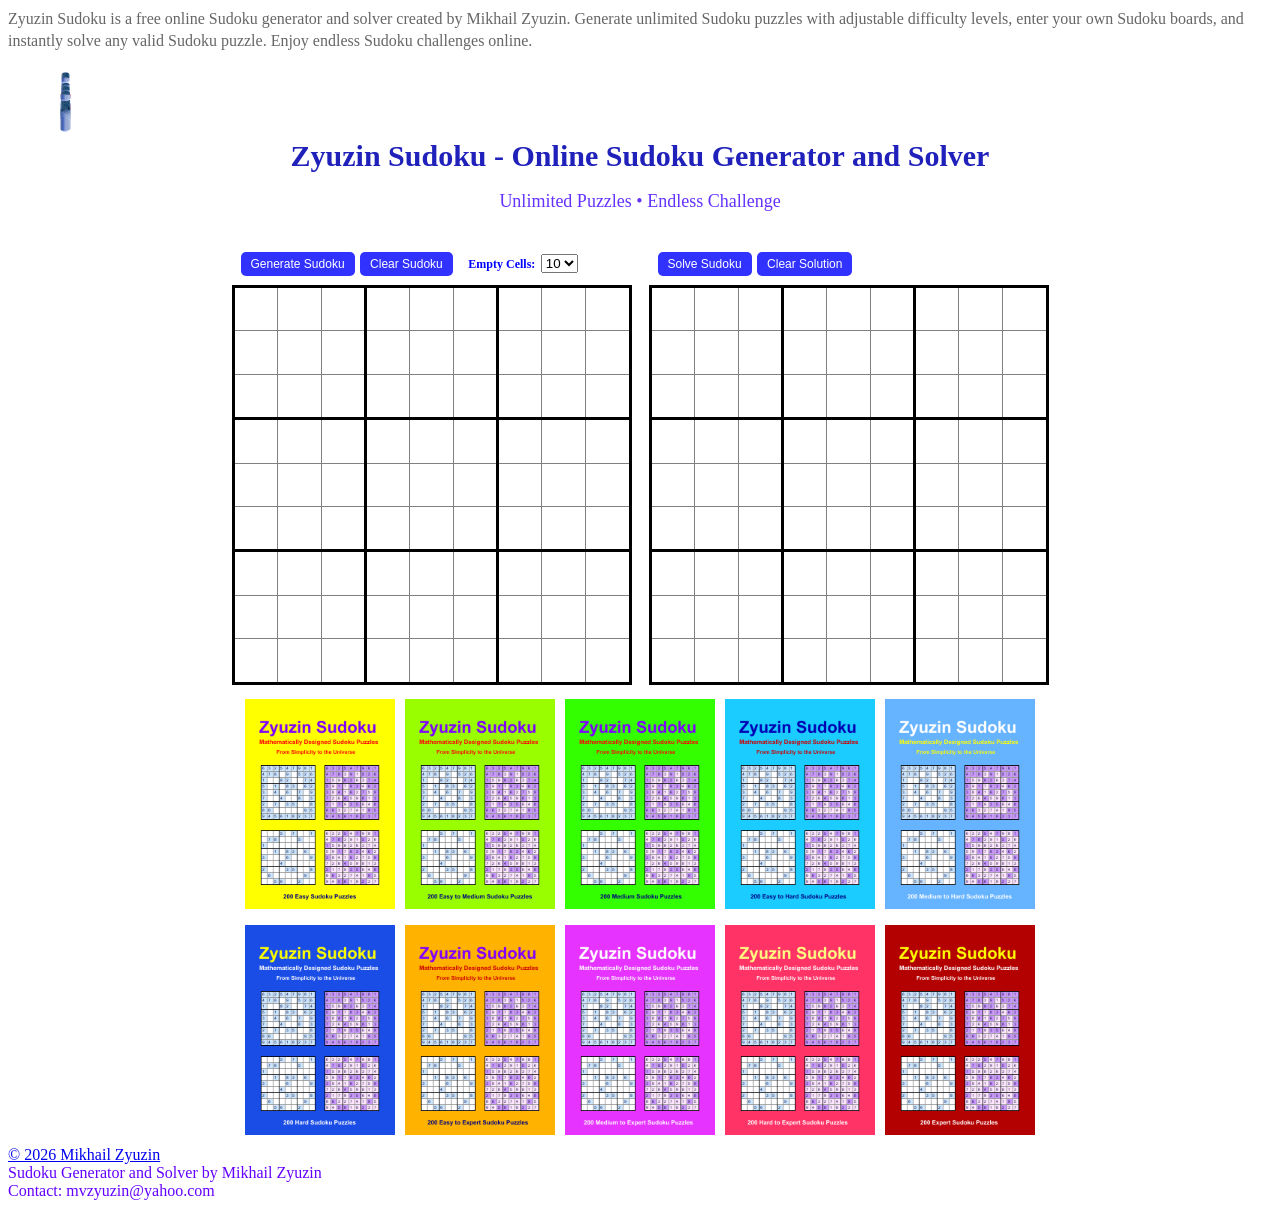
==== commit 69283253: "Update index.html" ====
--- a/index.html
+++ b/index.html
@@ -23,16 +23,16 @@
 
   <link rel="stylesheet" href="ZyuzinStyle.css">
 
-<!-- https://zyuzinsudoku.github.io
+<!-- https://zyuzinsudoku.github.io -->
 <script data-goatcounter="https://zyuzinsudokugithub.goatcounter.com/count"
         async src="//gc.zgo.at/count.js"></script>
--->
-
-<!-- https://https://zyuzinnetlify -->
+
+<!-- https://https://zyuzinnetlify
 <script data-goatcounter="https://zyuzinnetlify.goatcounter.com/count"
         async src="//gc.zgo.at/count.js"></script>
-
-<!-- zyuzin clarity code for https://zyuzintechnologies.netlify.app -->
+-->
+  
+<!-- zyuzin clarity code for https://zyuzintechnologies.netlify.app
 <script type="text/javascript">
     (function(c,l,a,r,i,t,y){
         c[a]=c[a]||function(){(c[a].q=c[a].q||[]).push(arguments)};
@@ -40,8 +40,9 @@
         y=l.getElementsByTagName(r)[0];y.parentNode.insertBefore(t,y);
     })(window, document, "clarity", "script", "x8ys8h2izf");
 </script>
-
-<!-- zyuzin clarity code for zyuzinsudoku.github.io
+-->
+
+<!-- zyuzin clarity code for zyuzinsudoku.github.io -->
 <script type="text/javascript">
     (function(c,l,a,r,i,t,y){
         c[a]=c[a]||function(){(c[a].q=c[a].q||[]).push(arguments)};
@@ -49,7 +50,6 @@
         y=l.getElementsByTagName(r)[0];y.parentNode.insertBefore(t,y);
     })(window, document, "clarity", "script", "xbl19ijlrc");
 </script>
--->
 
 </head>
 
